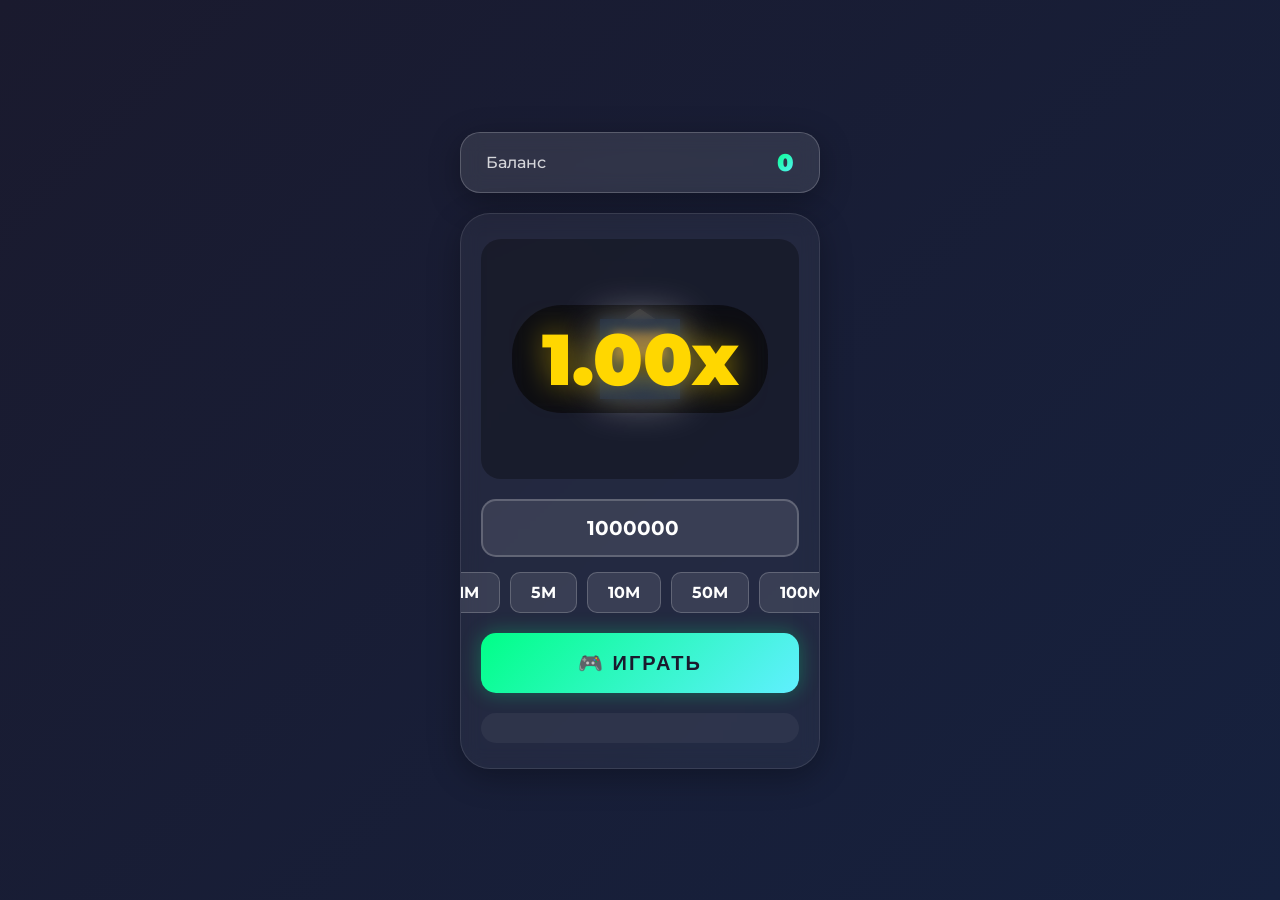
==== crash.html @ c5beb90a "Update crash.html" ====
<!DOCTYPE html>
<html>
<head>
    <title>Краш Белуги</title>
    <meta name="viewport" content="width=device-width, initial-scale=1.0">
    <script src="https://telegram.org/js/telegram-web-app.js"></script>
    <style>
        @import url('https://fonts.googleapis.com/css2?family=Montserrat:wght@400;700;900&display=swap');
        
        body {
            margin: 0;
            padding: 0;
            background: linear-gradient(135deg, #1a1a2e 0%, #16213e 100%);
            font-family: 'Montserrat', sans-serif;
            color: white;
            min-height: 100vh;
            display: flex;
            justify-content: center;
            align-items: center;
        }
        
        .game-container {
            width: 100%;
            max-width: 400px;
            padding: 20px;
            box-sizing: border-box;
        }
        
        .balance-box {
            background: rgba(255, 255, 255, 0.1);
            backdrop-filter: blur(10px);
            border-radius: 20px;
            padding: 15px 25px;
            margin-bottom: 20px;
            display: flex;
            justify-content: space-between;
            align-items: center;
            border: 1px solid rgba(255, 255, 255, 0.2);
            box-shadow: 0 8px 32px rgba(0, 0, 0, 0.3);
        }
        
        .balance-label {
            font-size: 16px;
            opacity: 0.8;
            font-weight: 500;
        }
        
        .balance-value {
            font-size: 24px;
            font-weight: 900;
            background: linear-gradient(135deg, #00ff87 0%, #60efff 100%);
            -webkit-background-clip: text;
            -webkit-text-fill-color: transparent;
            background-clip: text;
        }
        
        .game-area {
            background: rgba(255, 255, 255, 0.05);
            backdrop-filter: blur(10px);
            border-radius: 30px;
            padding: 25px 20px;
            border: 1px solid rgba(255, 255, 255, 0.1);
            box-shadow: 0 8px 32px rgba(0, 0, 0, 0.3);
            position: relative;
            overflow: hidden;
        }
        
        .multiplier-area {
            background: rgba(0, 0, 0, 0.3);
            border-radius: 20px;
            padding: 20px;
            margin-bottom: 20px;
            position: relative;
            min-height: 200px;
            display: flex;
            justify-content: center;
            align-items: center;
            overflow: hidden;
        }
        
        .steve {
            position: absolute;
            width: 80px;
            height: 80px;
            background: url('data:image/svg+xml;utf8,<svg xmlns="http://www.w3.org/2000/svg" viewBox="0 0 48 48"><rect width="48" height="48" fill="%233d5d9e"/><rect x="8" y="8" width="8" height="8" fill="%23f9c8a1"/><rect x="16" y="8" width="8" height="8" fill="%23f9c8a1"/><rect x="24" y="8" width="8" height="8" fill="%23f9c8a1"/><rect x="32" y="8" width="8" height="8" fill="%23f9c8a1"/><rect x="8" y="16" width="8" height="8" fill="%23f9c8a1"/><rect x="16" y="16" width="8" height="8" fill="%23f9c8a1"/><rect x="24" y="16" width="8" height="8" fill="%23f9c8a1"/><rect x="32" y="16" width="8" height="8" fill="%23f9c8a1"/><rect x="16" y="24" width="8" height="8" fill="%235a4a3a"/><rect x="24" y="24" width="8" height="8" fill="%235a4a3a"/><rect x="16" y="32" width="8" height="8" fill="%233d5d9e"/><rect x="24" y="32" width="8" height="8" fill="%233d5d9e"/><rect x="8" y="40" width="8" height="8" fill="%233d5d9e"/><rect x="16" y="40" width="8" height="8" fill="%233d5d9e"/><rect x="24" y="40" width="8" height="8" fill="%233d5d9e"/><rect x="32" y="40" width="8" height="8" fill="%233d5d9e"/></svg>') no-repeat center/contain;
            filter: drop-shadow(0 0 20px rgba(255, 255, 255, 0.5));
            animation: fly 3s linear infinite;
            z-index: 2;
        }
        
        .elytra {
            position: absolute;
            width: 120px;
            height: 120px;
            background: url('data:image/svg+xml;utf8,<svg xmlns="http://www.w3.org/2000/svg" viewBox="0 0 48 48"><path fill="%23a5a5a5" d="M12 12 L24 4 L36 12 L36 24 L24 36 L12 24 Z"/><path fill="%237d7d7d" d="M24 4 L36 12 L36 24 L24 36 L12 24 L12 12 Z"/><path fill="%23c5c5c5" d="M18 18 L30 18 L30 30 L18 30 Z"/></svg>') no-repeat center/contain;
            opacity: 0.8;
            animation: flyElytra 3s linear infinite;
            z-index: 1;
        }
        
        @keyframes fly {
            0% { transform: translateX(-100%) translateY(0) rotate(0deg); }
            25% { transform: translateX(-50%) translateY(-20px) rotate(5deg); }
            50% { transform: translateX(0) translateY(0) rotate(0deg); }
            75% { transform: translateX(50%) translateY(20px) rotate(-5deg); }
            100% { transform: translateX(100%) translateY(0) rotate(0deg); }
        }
        
        @keyframes flyElytra {
            0% { transform: translateX(-100%) translateY(10px) rotate(-10deg); }
            50% { transform: translateX(0) translateY(-10px) rotate(0deg); }
            100% { transform: translateX(100%) translateY(10px) rotate(10deg); }
        }
        
        .multiplier {
            font-size: 72px;
            font-weight: 900;
            color: #ffd700;
            text-shadow: 0 0 30px rgba(255, 215, 0, 0.5);
            z-index: 3;
            position: relative;
            background: rgba(0, 0, 0, 0.5);
            padding: 10px 30px;
            border-radius: 50px;
            backdrop-filter: blur(5px);
        }
        
        .crashed {
            font-size: 48px;
            font-weight: 900;
            color: #ff4444;
            text-shadow: 0 0 30px rgba(255, 68, 68, 0.5);
            display: none;
            z-index: 3;
            position: relative;
        }
        
        .bet-section {
            margin: 20px 0;
        }
        
        .bet-input {
            width: 100%;
            padding: 15px;
            font-size: 20px;
            border: none;
            border-radius: 15px;
            background: rgba(255, 255, 255, 0.1);
            color: white;
            font-family: 'Montserrat', sans-serif;
            font-weight: 700;
            text-align: center;
            box-sizing: border-box;
            border: 2px solid rgba(255, 255, 255, 0.2);
            margin-bottom: 15px;
        }
        
        .bet-input:focus {
            outline: none;
            border-color: #00ff87;
        }
        
        .quick-bets {
            display: flex;
            gap: 10px;
            justify-content: center;
            margin-bottom: 15px;
        }
        
        .quick-bet {
            background: rgba(255, 255, 255, 0.1);
            border: 1px solid rgba(255, 255, 255, 0.2);
            border-radius: 10px;
            padding: 10px 20px;
            color: white;
            font-size: 16px;
            font-weight: 700;
            cursor: pointer;
            transition: all 0.3s;
        }
        
        .quick-bet:hover {
            background: rgba(255, 255, 255, 0.2);
            transform: scale(1.05);
        }
        
        .buttons {
            display: flex;
            gap: 10px;
        }
        
        .play-btn, .cashout-btn {
            flex: 1;
            padding: 18px;
            font-size: 20px;
            font-weight: 900;
            border: none;
            border-radius: 15px;
            cursor: pointer;
            transition: all 0.3s;
            text-transform: uppercase;
            letter-spacing: 2px;
        }
        
        .play-btn {
            background: linear-gradient(135deg, #00ff87 0%, #60efff 100%);
            color: #1a1a2e;
            box-shadow: 0 0 20px rgba(0, 255, 135, 0.3);
        }
        
        .play-btn:disabled {
            opacity: 0.5;
            cursor: not-allowed;
        }
        
        .cashout-btn {
            background: linear-gradient(135deg, #ffd700 0%, #ffa500 100%);
            color: #1a1a2e;
            display: none;
            box-shadow: 0 0 20px rgba(255, 215, 0, 0.3);
        }
        
        .cashout-btn:hover {
            transform: scale(1.02);
            box-shadow: 0 0 30px rgba(255, 215, 0, 0.5);
        }
        
        .notification {
            position: fixed;
            top: 20px;
            left: 50%;
            transform: translateX(-50%) translateY(-100px);
            background: linear-gradient(135deg, #00ff87 0%, #60efff 100%);
            color: #1a1a2e;
            padding: 15px 30px;
            border-radius: 50px;
            font-size: 24px;
            font-weight: 900;
            box-shadow: 0 0 30px rgba(0, 255, 135, 0.5);
            z-index: 1000;
            transition: transform 0.3s ease;
            text-align: center;
            min-width: 200px;
        }
        
        .notification.error {
            background: linear-gradient(135deg, #ff4444 0%, #ff6b6b 100%);
        }
        
        .notification.show {
            transform: translateX(-50%) translateY(0);
        }
        
        .history {
            margin-top: 20px;
            padding: 15px;
            background: rgba(255, 255, 255, 0.05);
            border-radius: 15px;
            max-height: 100px;
            overflow-y: auto;
        }
        
        .history-item {
            padding: 5px 10px;
            margin: 2px 0;
            border-radius: 5px;
            font-size: 14px;
        }
        
        .history-win {
            background: rgba(0, 255, 135, 0.1);
            color: #00ff87;
        }
        
        .history-lose {
            background: rgba(255, 68, 68, 0.1);
            color: #ff4444;
        }
    </style>
</head>
<body>
    <div class="game-container">
        <div class="balance-box">
            <span class="balance-label">Баланс</span>
            <span class="balance-value" id="balance">0</span>
        </div>
        
        <div class="game-area">
            <div class="multiplier-area">
                <div class="steve"></div>
                <div class="elytra"></div>
                <div class="multiplier" id="multiplier">1.00x</div>
                <div class="crashed" id="crashed">💥 CRASHED!</div>
            </div>
            
            <div class="bet-section">
                <input type="number" id="bet" class="bet-input" placeholder="Ставка" min="1000000" max="100000000" value="1000000">
                
                <div class="quick-bets">
                    <div class="quick-bet" onclick="setBet(1000000)">1M</div>
                    <div class="quick-bet" onclick="setBet(5000000)">5M</div>
                    <div class="quick-bet" onclick="setBet(10000000)">10M</div>
                    <div class="quick-bet" onclick="setBet(50000000)">50M</div>
                    <div class="quick-bet" onclick="setBet(100000000)">100M</div>
                </div>
            </div>
            
            <div class="buttons">
                <button class="play-btn" id="playBtn" onclick="startGame()">🎮 ИГРАТЬ</button>
                <button class="cashout-btn" id="cashoutBtn" onclick="cashout()">💰 ЗАБРАТЬ</button>
            </div>
            
            <div class="history" id="history"></div>
        </div>
    </div>
    
    <div class="notification" id="notification"></div>

    <script>
        let tg = window.Telegram.WebApp;
        tg.expand();
        tg.enableClosingConfirmation();
        
        let balance = 0;
        let gameActive = false;
        let currentMultiplier = 1.00;
        let gameInterval;
        let crashPoint;
        let currentBet = 0;
        let winChance = 1.0;
        
        // Инициализация
        tg.ready();
        requestBalance();
        
        // Функция запроса баланса
        function requestBalance() {
            tg.sendData(JSON.stringify({
                action: 'get_balance'
            }));
        }
        
        // Обновление баланса
        function updateBalance(newBalance) {
            balance = newBalance;
            document.getElementById('balance').innerText = newBalance.toLocaleString() + '₽';
        }
        
        // Получение данных от бота
        window.addEventListener('message', function(event) {
            let data = event.data;
            if (data.type === 'balance') {
                updateBalance(data.balance);
            }
        });
        
        // Установка быстрой ставки
        function setBet(amount) {
            document.getElementById('bet').value = amount;
        }
        
        // Расчет шанса выигрыша на основе ставки
        function calculateWinChance(bet) {
            const baseCrashChance = 0.0575; // 5.75%
            let betMultiplier = Math.min(bet / 10000000, 5);
            let adjustedCrashChance = Math.min(baseCrashChance * (1 + betMultiplier * 0.5), 0.3);
            winChance = 1 - adjustedCrashChance;
            return adjustedCrashChance;
        }
        
        // Показать уведомление
        function showNotification(message, duration, isError = false) {
            let notification = document.getElementById('notification');
            notification.innerText = message;
            notification.classList.remove('error');
            if (isError) {
                notification.classList.add('error');
            }
            notification.classList.add('show');
            
            setTimeout(function() {
                notification.classList.remove('show');
            }, duration * 1000);
        }
        
        // Начать игру
        function startGame() {
            let bet = parseInt(document.getElementById('bet').value);
            
            if (bet < 1000000) {
                showNotification('❌ Минимальная ставка 1,000,000₽', 2.5, true);
                return;
            }
            
            if (bet > 100000000) {
                showNotification('❌ Максимальная ставка 100,000,000₽', 2.5, true);
                return;
            }
            
            if (bet > balance) {
                showNotification('❌ Недостаточно средств!', 2.5, true);
                return;
            }
            
            currentBet = bet;
            
            // Отправляем ставку в бот
            tg.sendData(JSON.stringify({
                action: 'start_crash',
                bet: bet
            }));
            
            // Рассчитываем шанс краша на 1.01x
            let crashChance = calculateWinChance(bet);
            
            // Генерируем точку краша
            if (Math.random() < crashChance) {
                crashPoint = 1.01;
            } else {
                crashPoint = generateCrashPoint();
            }
            
            startGameAnimation();
        }
        
        function generateCrashPoint() {
            let r = Math.random();
            if (r < 0.3) return 1.02 + Math.random() * 0.5;
            if (r < 0.6) return 1.52 + Math.random() * 1.0;
            if (r < 0.8) return 2.52 + Math.random() * 2.0;
            if (r < 0.95) return 4.52 + Math.random() * 3.0;
            return 7.52 + Math.random() * 2.48;
        }
        
        function startGameAnimation() {
            gameActive = true;
            currentMultiplier = 1.00;
            
            document.getElementById('playBtn').style.display = 'none';
            document.getElementById('cashoutBtn').style.display = 'block';
            document.getElementById('crashed').style.display = 'none';
            document.getElementById('multiplier').style.display = 'block';
            
            gameInterval = setInterval(function() {
                if (!gameActive) return;
                
                currentMultiplier += 0.01;
                document.getElementById('multiplier').innerText = currentMultiplier.toFixed(2) + 'x';
                
                if (currentMultiplier >= crashPoint) {
                    crash();
                }
            }, 100);
        }
        
        function crash() {
            gameActive = false;
            clearInterval(gameInterval);
            
            document.getElementById('multiplier').style.display = 'none';
            document.getElementById('crashed').style.display = 'block';
            document.getElementById('playBtn').style.display = 'block';
            document.getElementById('cashoutBtn').style.display = 'none';
            
            showNotification(`💥 КРАШ на ${crashPoint.toFixed(2)}x! Проигрыш: ${currentBet.toLocaleString()}₽`, 2.5, true);
            
            addToHistory('lose', currentBet, 0);
            
            setTimeout(requestBalance, 500);
        }
        
        function cashout() {
            if (!gameActive) return;
            
            gameActive = false;
            clearInterval(gameInterval);
            
            let win = Math.floor(currentBet * currentMultiplier);
            
            tg.sendData(JSON.stringify({
                action: 'cashout_crash',
                win: win
            }));
            
            document.getElementById('playBtn').style.display = 'block';
            document.getElementById('cashoutBtn').style.display = 'none';
            document.getElementById('multiplier').style.display = 'block';
            
            showNotification(`🎉 ВЫИГРЫШ! +${win.toLocaleString()}₽ (${currentMultiplier.toFixed(2)}x)`, 2.5);
            
            addToHistory('win', currentBet, win);
            
            setTimeout(requestBalance, 500);
        }
        
        function addToHistory(result, bet, win) {
            let historyDiv = document.getElementById('history');
            let historyItem = document.createElement('div');
            historyItem.className = `history-item history-${result}`;
            
            if (result === 'win') {
                historyItem.innerText = `✅ ${bet.toLocaleString()}₽ → +${win.toLocaleString()}₽`;
            } else {
                historyItem.innerText = `❌ ${bet.toLocaleString()}₽ → 0₽`;
            }
            
            historyDiv.prepend(historyItem);
            
            if (historyDiv.children.length > 5) {
                historyDiv.removeChild(historyDiv.lastChild);
            }
        }
    </script>
</body>
</html>
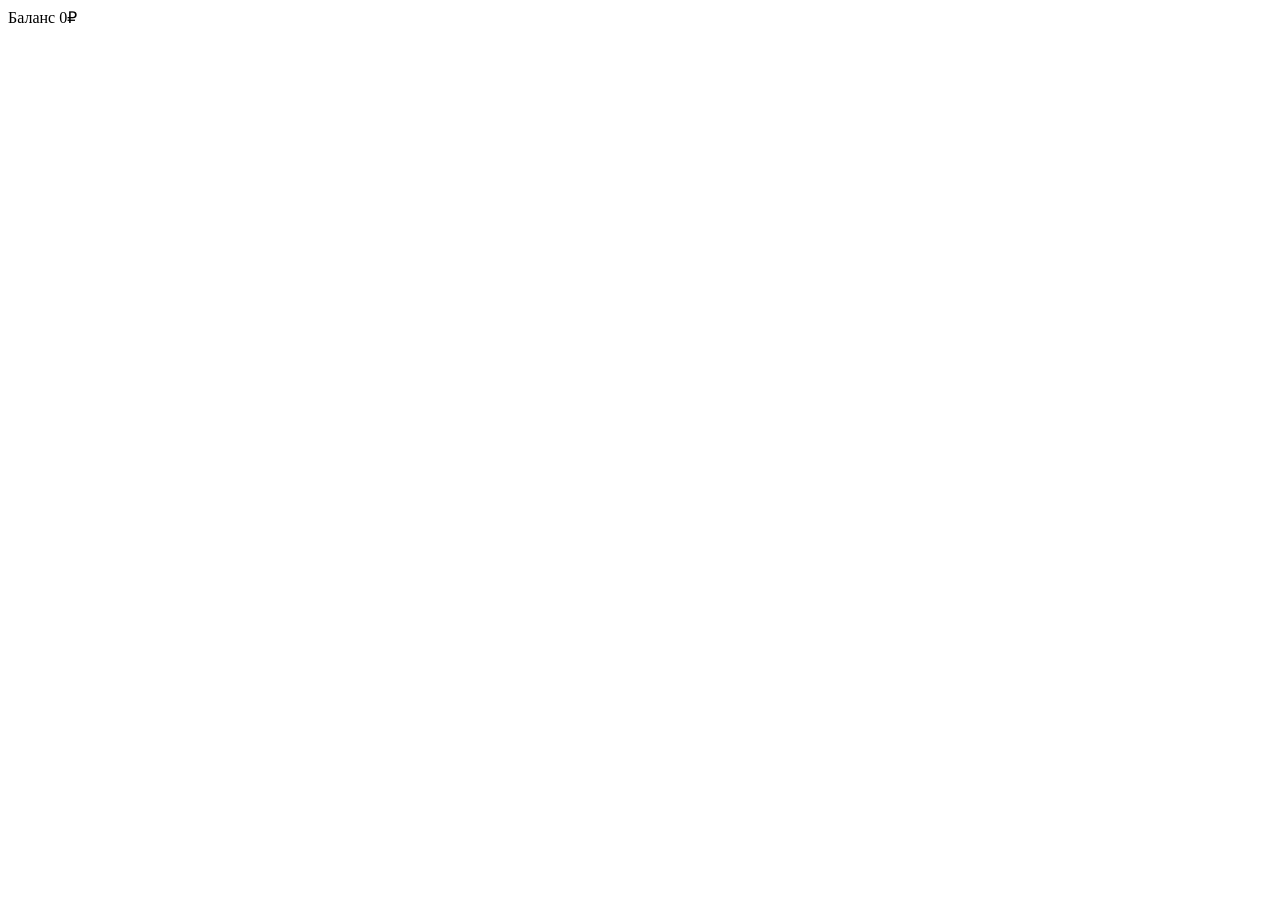
==== commit 282c4207: "Update crash.html" ====
--- a/crash.html
+++ b/crash.html
@@ -5,313 +5,17 @@
     <meta name="viewport" content="width=device-width, initial-scale=1.0">
     <script src="https://telegram.org/js/telegram-web-app.js"></script>
     <style>
-        @import url('https://fonts.googleapis.com/css2?family=Montserrat:wght@400;700;900&display=swap');
-        
-        body {
-            margin: 0;
-            padding: 0;
-            background: linear-gradient(135deg, #1a1a2e 0%, #16213e 100%);
-            font-family: 'Montserrat', sans-serif;
-            color: white;
-            min-height: 100vh;
-            display: flex;
-            justify-content: center;
-            align-items: center;
-        }
-        
-        .game-container {
-            width: 100%;
-            max-width: 400px;
-            padding: 20px;
-            box-sizing: border-box;
-        }
-        
-        .balance-box {
-            background: rgba(255, 255, 255, 0.1);
-            backdrop-filter: blur(10px);
-            border-radius: 20px;
-            padding: 15px 25px;
-            margin-bottom: 20px;
-            display: flex;
-            justify-content: space-between;
-            align-items: center;
-            border: 1px solid rgba(255, 255, 255, 0.2);
-            box-shadow: 0 8px 32px rgba(0, 0, 0, 0.3);
-        }
-        
-        .balance-label {
-            font-size: 16px;
-            opacity: 0.8;
-            font-weight: 500;
-        }
-        
-        .balance-value {
-            font-size: 24px;
-            font-weight: 900;
-            background: linear-gradient(135deg, #00ff87 0%, #60efff 100%);
-            -webkit-background-clip: text;
-            -webkit-text-fill-color: transparent;
-            background-clip: text;
-        }
-        
-        .game-area {
-            background: rgba(255, 255, 255, 0.05);
-            backdrop-filter: blur(10px);
-            border-radius: 30px;
-            padding: 25px 20px;
-            border: 1px solid rgba(255, 255, 255, 0.1);
-            box-shadow: 0 8px 32px rgba(0, 0, 0, 0.3);
-            position: relative;
-            overflow: hidden;
-        }
-        
-        .multiplier-area {
-            background: rgba(0, 0, 0, 0.3);
-            border-radius: 20px;
-            padding: 20px;
-            margin-bottom: 20px;
-            position: relative;
-            min-height: 200px;
-            display: flex;
-            justify-content: center;
-            align-items: center;
-            overflow: hidden;
-        }
-        
-        .steve {
-            position: absolute;
-            width: 80px;
-            height: 80px;
-            background: url('data:image/svg+xml;utf8,<svg xmlns="http://www.w3.org/2000/svg" viewBox="0 0 48 48"><rect width="48" height="48" fill="%233d5d9e"/><rect x="8" y="8" width="8" height="8" fill="%23f9c8a1"/><rect x="16" y="8" width="8" height="8" fill="%23f9c8a1"/><rect x="24" y="8" width="8" height="8" fill="%23f9c8a1"/><rect x="32" y="8" width="8" height="8" fill="%23f9c8a1"/><rect x="8" y="16" width="8" height="8" fill="%23f9c8a1"/><rect x="16" y="16" width="8" height="8" fill="%23f9c8a1"/><rect x="24" y="16" width="8" height="8" fill="%23f9c8a1"/><rect x="32" y="16" width="8" height="8" fill="%23f9c8a1"/><rect x="16" y="24" width="8" height="8" fill="%235a4a3a"/><rect x="24" y="24" width="8" height="8" fill="%235a4a3a"/><rect x="16" y="32" width="8" height="8" fill="%233d5d9e"/><rect x="24" y="32" width="8" height="8" fill="%233d5d9e"/><rect x="8" y="40" width="8" height="8" fill="%233d5d9e"/><rect x="16" y="40" width="8" height="8" fill="%233d5d9e"/><rect x="24" y="40" width="8" height="8" fill="%233d5d9e"/><rect x="32" y="40" width="8" height="8" fill="%233d5d9e"/></svg>') no-repeat center/contain;
-            filter: drop-shadow(0 0 20px rgba(255, 255, 255, 0.5));
-            animation: fly 3s linear infinite;
-            z-index: 2;
-        }
-        
-        .elytra {
-            position: absolute;
-            width: 120px;
-            height: 120px;
-            background: url('data:image/svg+xml;utf8,<svg xmlns="http://www.w3.org/2000/svg" viewBox="0 0 48 48"><path fill="%23a5a5a5" d="M12 12 L24 4 L36 12 L36 24 L24 36 L12 24 Z"/><path fill="%237d7d7d" d="M24 4 L36 12 L36 24 L24 36 L12 24 L12 12 Z"/><path fill="%23c5c5c5" d="M18 18 L30 18 L30 30 L18 30 Z"/></svg>') no-repeat center/contain;
-            opacity: 0.8;
-            animation: flyElytra 3s linear infinite;
-            z-index: 1;
-        }
-        
-        @keyframes fly {
-            0% { transform: translateX(-100%) translateY(0) rotate(0deg); }
-            25% { transform: translateX(-50%) translateY(-20px) rotate(5deg); }
-            50% { transform: translateX(0) translateY(0) rotate(0deg); }
-            75% { transform: translateX(50%) translateY(20px) rotate(-5deg); }
-            100% { transform: translateX(100%) translateY(0) rotate(0deg); }
-        }
-        
-        @keyframes flyElytra {
-            0% { transform: translateX(-100%) translateY(10px) rotate(-10deg); }
-            50% { transform: translateX(0) translateY(-10px) rotate(0deg); }
-            100% { transform: translateX(100%) translateY(10px) rotate(10deg); }
-        }
-        
-        .multiplier {
-            font-size: 72px;
-            font-weight: 900;
-            color: #ffd700;
-            text-shadow: 0 0 30px rgba(255, 215, 0, 0.5);
-            z-index: 3;
-            position: relative;
-            background: rgba(0, 0, 0, 0.5);
-            padding: 10px 30px;
-            border-radius: 50px;
-            backdrop-filter: blur(5px);
-        }
-        
-        .crashed {
-            font-size: 48px;
-            font-weight: 900;
-            color: #ff4444;
-            text-shadow: 0 0 30px rgba(255, 68, 68, 0.5);
-            display: none;
-            z-index: 3;
-            position: relative;
-        }
-        
-        .bet-section {
-            margin: 20px 0;
-        }
-        
-        .bet-input {
-            width: 100%;
-            padding: 15px;
-            font-size: 20px;
-            border: none;
-            border-radius: 15px;
-            background: rgba(255, 255, 255, 0.1);
-            color: white;
-            font-family: 'Montserrat', sans-serif;
-            font-weight: 700;
-            text-align: center;
-            box-sizing: border-box;
-            border: 2px solid rgba(255, 255, 255, 0.2);
-            margin-bottom: 15px;
-        }
-        
-        .bet-input:focus {
-            outline: none;
-            border-color: #00ff87;
-        }
-        
-        .quick-bets {
-            display: flex;
-            gap: 10px;
-            justify-content: center;
-            margin-bottom: 15px;
-        }
-        
-        .quick-bet {
-            background: rgba(255, 255, 255, 0.1);
-            border: 1px solid rgba(255, 255, 255, 0.2);
-            border-radius: 10px;
-            padding: 10px 20px;
-            color: white;
-            font-size: 16px;
-            font-weight: 700;
-            cursor: pointer;
-            transition: all 0.3s;
-        }
-        
-        .quick-bet:hover {
-            background: rgba(255, 255, 255, 0.2);
-            transform: scale(1.05);
-        }
-        
-        .buttons {
-            display: flex;
-            gap: 10px;
-        }
-        
-        .play-btn, .cashout-btn {
-            flex: 1;
-            padding: 18px;
-            font-size: 20px;
-            font-weight: 900;
-            border: none;
-            border-radius: 15px;
-            cursor: pointer;
-            transition: all 0.3s;
-            text-transform: uppercase;
-            letter-spacing: 2px;
-        }
-        
-        .play-btn {
-            background: linear-gradient(135deg, #00ff87 0%, #60efff 100%);
-            color: #1a1a2e;
-            box-shadow: 0 0 20px rgba(0, 255, 135, 0.3);
-        }
-        
-        .play-btn:disabled {
-            opacity: 0.5;
-            cursor: not-allowed;
-        }
-        
-        .cashout-btn {
-            background: linear-gradient(135deg, #ffd700 0%, #ffa500 100%);
-            color: #1a1a2e;
-            display: none;
-            box-shadow: 0 0 20px rgba(255, 215, 0, 0.3);
-        }
-        
-        .cashout-btn:hover {
-            transform: scale(1.02);
-            box-shadow: 0 0 30px rgba(255, 215, 0, 0.5);
-        }
-        
-        .notification {
-            position: fixed;
-            top: 20px;
-            left: 50%;
-            transform: translateX(-50%) translateY(-100px);
-            background: linear-gradient(135deg, #00ff87 0%, #60efff 100%);
-            color: #1a1a2e;
-            padding: 15px 30px;
-            border-radius: 50px;
-            font-size: 24px;
-            font-weight: 900;
-            box-shadow: 0 0 30px rgba(0, 255, 135, 0.5);
-            z-index: 1000;
-            transition: transform 0.3s ease;
-            text-align: center;
-            min-width: 200px;
-        }
-        
-        .notification.error {
-            background: linear-gradient(135deg, #ff4444 0%, #ff6b6b 100%);
-        }
-        
-        .notification.show {
-            transform: translateX(-50%) translateY(0);
-        }
-        
-        .history {
-            margin-top: 20px;
-            padding: 15px;
-            background: rgba(255, 255, 255, 0.05);
-            border-radius: 15px;
-            max-height: 100px;
-            overflow-y: auto;
-        }
-        
-        .history-item {
-            padding: 5px 10px;
-            margin: 2px 0;
-            border-radius: 5px;
-            font-size: 14px;
-        }
-        
-        .history-win {
-            background: rgba(0, 255, 135, 0.1);
-            color: #00ff87;
-        }
-        
-        .history-lose {
-            background: rgba(255, 68, 68, 0.1);
-            color: #ff4444;
-        }
+        /* ... весь твой CSS ... */
     </style>
 </head>
 <body>
     <div class="game-container">
         <div class="balance-box">
             <span class="balance-label">Баланс</span>
-            <span class="balance-value" id="balance">0</span>
+            <span class="balance-value" id="balance">0₽</span>
         </div>
         
-        <div class="game-area">
-            <div class="multiplier-area">
-                <div class="steve"></div>
-                <div class="elytra"></div>
-                <div class="multiplier" id="multiplier">1.00x</div>
-                <div class="crashed" id="crashed">💥 CRASHED!</div>
-            </div>
-            
-            <div class="bet-section">
-                <input type="number" id="bet" class="bet-input" placeholder="Ставка" min="1000000" max="100000000" value="1000000">
-                
-                <div class="quick-bets">
-                    <div class="quick-bet" onclick="setBet(1000000)">1M</div>
-                    <div class="quick-bet" onclick="setBet(5000000)">5M</div>
-                    <div class="quick-bet" onclick="setBet(10000000)">10M</div>
-                    <div class="quick-bet" onclick="setBet(50000000)">50M</div>
-                    <div class="quick-bet" onclick="setBet(100000000)">100M</div>
-                </div>
-            </div>
-            
-            <div class="buttons">
-                <button class="play-btn" id="playBtn" onclick="startGame()">🎮 ИГРАТЬ</button>
-                <button class="cashout-btn" id="cashoutBtn" onclick="cashout()">💰 ЗАБРАТЬ</button>
-            </div>
-            
-            <div class="history" id="history"></div>
-        </div>
+        <!-- ... весь остальной HTML ... -->
     </div>
     
     <div class="notification" id="notification"></div>
@@ -329,28 +33,33 @@
         let currentBet = 0;
         let winChance = 1.0;
         
-        // Инициализация
+        // Инициализация - ЗАПРАШИВАЕМ БАЛАНС
         tg.ready();
-        requestBalance();
         
         // Функция запроса баланса
         function requestBalance() {
+            console.log("📱 Запрос баланса...");
             tg.sendData(JSON.stringify({
                 action: 'get_balance'
             }));
         }
         
-        // Обновление баланса
-        function updateBalance(newBalance) {
-            balance = newBalance;
-            document.getElementById('balance').innerText = newBalance.toLocaleString() + '₽';
-        }
-        
-        // Получение данных от бота
-        window.addEventListener('message', function(event) {
-            let data = event.data;
-            if (data.type === 'balance') {
-                updateBalance(data.balance);
+        // Ждем загрузку и запрашиваем баланс
+        setTimeout(requestBalance, 500);
+        
+        // Слушаем ответы от бота
+        tg.onEvent('message', function(event) {
+            console.log("📩 Получено сообщение:", event);
+            try {
+                let data = JSON.parse(event);
+                
+                if (data.type === 'balance') {
+                    balance = data.balance;
+                    document.getElementById('balance').innerText = balance.toLocaleString() + '₽';
+                    console.log("💰 Баланс обновлен:", balance);
+                }
+            } catch (e) {
+                console.log("❌ Ошибка парсинга:", e);
             }
         });
         
@@ -359,9 +68,9 @@
             document.getElementById('bet').value = amount;
         }
         
-        // Расчет шанса выигрыша на основе ставки
+        // Расчет шанса выигрыша
         function calculateWinChance(bet) {
-            const baseCrashChance = 0.0575; // 5.75%
+            const baseCrashChance = 0.0575;
             let betMultiplier = Math.min(bet / 10000000, 5);
             let adjustedCrashChance = Math.min(baseCrashChance * (1 + betMultiplier * 0.5), 0.3);
             winChance = 1 - adjustedCrashChance;
@@ -404,16 +113,14 @@
             
             currentBet = bet;
             
-            // Отправляем ставку в бот
+            console.log("🎮 Отправка ставки:", bet);
             tg.sendData(JSON.stringify({
                 action: 'start_crash',
                 bet: bet
             }));
             
-            // Рассчитываем шанс краша на 1.01x
             let crashChance = calculateWinChance(bet);
             
-            // Генерируем точку краша
             if (Math.random() < crashChance) {
                 crashPoint = 1.01;
             } else {
@@ -466,7 +173,7 @@
             
             addToHistory('lose', currentBet, 0);
             
-            setTimeout(requestBalance, 500);
+            setTimeout(requestBalance, 1000);
         }
         
         function cashout() {
@@ -477,6 +184,7 @@
             
             let win = Math.floor(currentBet * currentMultiplier);
             
+            console.log("💰 Отправка выигрыша:", win);
             tg.sendData(JSON.stringify({
                 action: 'cashout_crash',
                 win: win
@@ -490,7 +198,7 @@
             
             addToHistory('win', currentBet, win);
             
-            setTimeout(requestBalance, 500);
+            setTimeout(requestBalance, 1000);
         }
         
         function addToHistory(result, bet, win) {
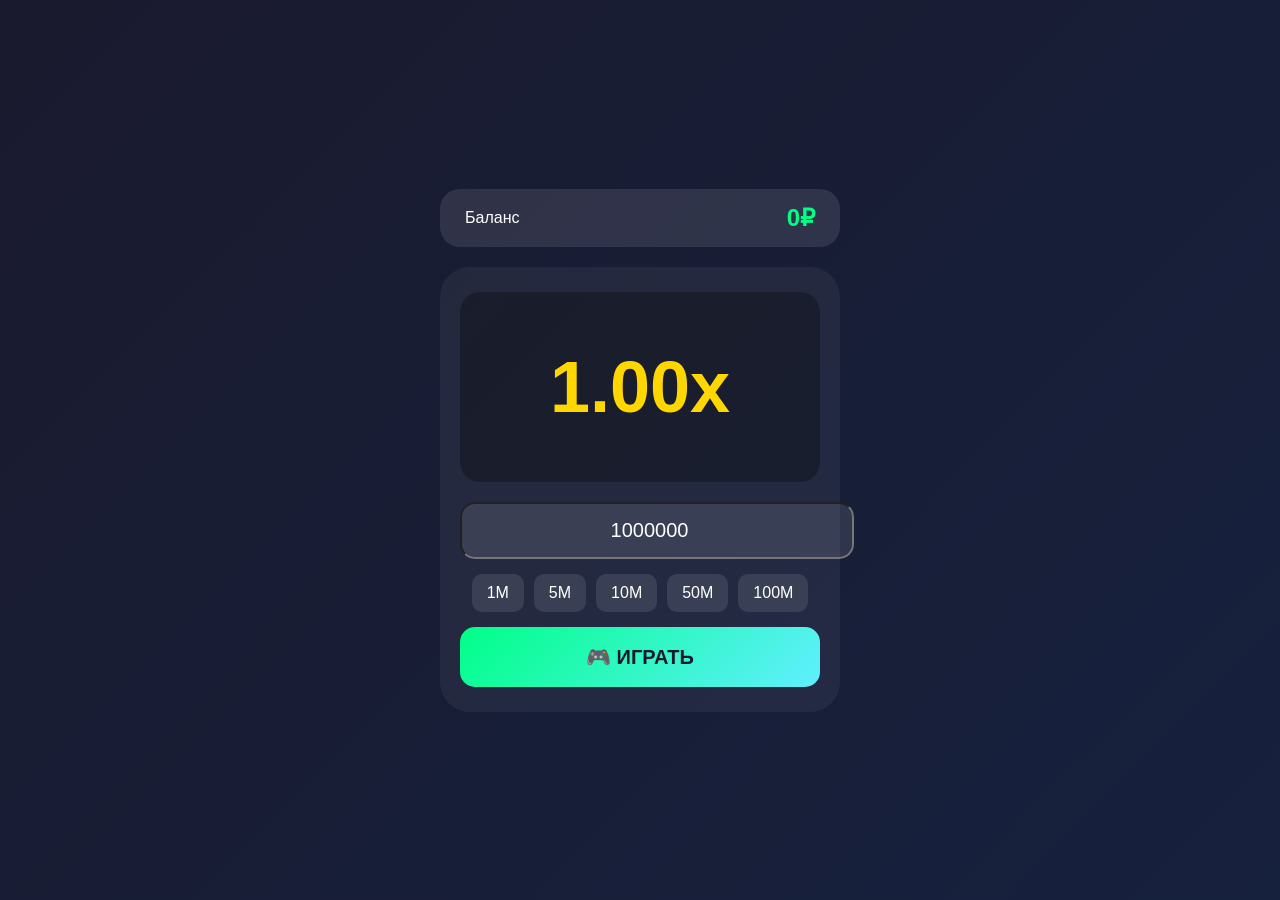
==== commit 8e324a86: "Update crash.html" ====
--- a/crash.html
+++ b/crash.html
@@ -5,17 +5,155 @@
     <meta name="viewport" content="width=device-width, initial-scale=1.0">
     <script src="https://telegram.org/js/telegram-web-app.js"></script>
     <style>
-        /* ... весь твой CSS ... */
+        body {
+            margin: 0;
+            padding: 0;
+            background: linear-gradient(135deg, #1a1a2e 0%, #16213e 100%);
+            font-family: Arial, sans-serif;
+            color: white;
+            min-height: 100vh;
+            display: flex;
+            justify-content: center;
+            align-items: center;
+        }
+        .game-container {
+            width: 100%;
+            max-width: 400px;
+            padding: 20px;
+        }
+        .balance-box {
+            background: rgba(255,255,255,0.1);
+            border-radius: 20px;
+            padding: 15px 25px;
+            margin-bottom: 20px;
+            display: flex;
+            justify-content: space-between;
+            align-items: center;
+        }
+        .balance-value {
+            font-size: 24px;
+            font-weight: bold;
+            color: #00ff87;
+        }
+        .game-area {
+            background: rgba(255,255,255,0.05);
+            border-radius: 30px;
+            padding: 25px 20px;
+        }
+        .multiplier-area {
+            background: rgba(0,0,0,0.3);
+            border-radius: 20px;
+            padding: 20px;
+            margin-bottom: 20px;
+            min-height: 150px;
+            display: flex;
+            justify-content: center;
+            align-items: center;
+        }
+        .multiplier {
+            font-size: 72px;
+            font-weight: bold;
+            color: #ffd700;
+        }
+        .crashed {
+            font-size: 48px;
+            font-weight: bold;
+            color: #ff4444;
+            display: none;
+        }
+        .bet-input {
+            width: 100%;
+            padding: 15px;
+            font-size: 20px;
+            border-radius: 15px;
+            background: rgba(255,255,255,0.1);
+            color: white;
+            text-align: center;
+            margin-bottom: 15px;
+        }
+        .quick-bets {
+            display: flex;
+            gap: 10px;
+            justify-content: center;
+            margin-bottom: 15px;
+        }
+        .quick-bet {
+            background: rgba(255,255,255,0.1);
+            border-radius: 10px;
+            padding: 10px 15px;
+            cursor: pointer;
+        }
+        .buttons {
+            display: flex;
+            gap: 10px;
+        }
+        .play-btn, .cashout-btn {
+            flex: 1;
+            padding: 18px;
+            font-size: 20px;
+            font-weight: bold;
+            border: none;
+            border-radius: 15px;
+            cursor: pointer;
+        }
+        .play-btn {
+            background: linear-gradient(135deg, #00ff87 0%, #60efff 100%);
+            color: #1a1a2e;
+        }
+        .cashout-btn {
+            background: linear-gradient(135deg, #ffd700 0%, #ffa500 100%);
+            color: #1a1a2e;
+            display: none;
+        }
+        .notification {
+            position: fixed;
+            top: 20px;
+            left: 50%;
+            transform: translateX(-50%) translateY(-100px);
+            background: linear-gradient(135deg, #00ff87 0%, #60efff 100%);
+            color: #1a1a2e;
+            padding: 15px 30px;
+            border-radius: 50px;
+            font-size: 18px;
+            transition: transform 0.3s;
+            z-index: 1000;
+        }
+        .notification.error {
+            background: linear-gradient(135deg, #ff4444 0%, #ff6b6b 100%);
+        }
+        .notification.show {
+            transform: translateX(-50%) translateY(0);
+        }
     </style>
 </head>
 <body>
     <div class="game-container">
         <div class="balance-box">
-            <span class="balance-label">Баланс</span>
+            <span>Баланс</span>
             <span class="balance-value" id="balance">0₽</span>
         </div>
         
-        <!-- ... весь остальной HTML ... -->
+        <div class="game-area">
+            <div class="multiplier-area">
+                <div class="multiplier" id="multiplier">1.00x</div>
+                <div class="crashed" id="crashed">💥 CRASHED!</div>
+            </div>
+            
+            <input type="number" id="bet" class="bet-input" min="1000000" max="100000000" value="1000000">
+            
+            <div class="quick-bets">
+                <div class="quick-bet" onclick="setBet(1000000)">1M</div>
+                <div class="quick-bet" onclick="setBet(5000000)">5M</div>
+                <div class="quick-bet" onclick="setBet(10000000)">10M</div>
+                <div class="quick-bet" onclick="setBet(50000000)">50M</div>
+                <div class="quick-bet" onclick="setBet(100000000)">100M</div>
+            </div>
+            
+            <div class="buttons">
+                <button class="play-btn" onclick="startGame()">🎮 ИГРАТЬ</button>
+                <button class="cashout-btn" onclick="cashout()">💰 ЗАБРАТЬ</button>
+            </div>
+        </div>
     </div>
     
     <div class="notification" id="notification"></div>
@@ -23,7 +161,6 @@
     <script>
         let tg = window.Telegram.WebApp;
         tg.expand();
-        tg.enableClosingConfirmation();
         
         let balance = 0;
         let gameActive = false;
@@ -31,132 +168,80 @@
         let gameInterval;
         let crashPoint;
         let currentBet = 0;
-        let winChance = 1.0;
-        
-        // Инициализация - ЗАПРАШИВАЕМ БАЛАНС
+        
         tg.ready();
         
-        // Функция запроса баланса
         function requestBalance() {
             console.log("📱 Запрос баланса...");
-            tg.sendData(JSON.stringify({
-                action: 'get_balance'
-            }));
-        }
-        
-        // Ждем загрузку и запрашиваем баланс
-        setTimeout(requestBalance, 500);
-        
-        // Слушаем ответы от бота
+            tg.sendData(JSON.stringify({action: 'get_balance'}));
+        }
+        
         tg.onEvent('message', function(event) {
-            console.log("📩 Получено сообщение:", event);
             try {
                 let data = JSON.parse(event);
+                console.log("📩 Получено:", data);
                 
                 if (data.type === 'balance') {
                     balance = data.balance;
                     document.getElementById('balance').innerText = balance.toLocaleString() + '₽';
-                    console.log("💰 Баланс обновлен:", balance);
+                    console.log("💰 Баланс:", balance);
+                } else if (data.type === 'error') {
+                    showNotification(data.message, 2, true);
                 }
-            } catch (e) {
-                console.log("❌ Ошибка парсинга:", e);
-            }
+            } catch(e) {}
         });
         
-        // Установка быстрой ставки
+        setTimeout(requestBalance, 500);
+        
         function setBet(amount) {
             document.getElementById('bet').value = amount;
         }
         
-        // Расчет шанса выигрыша
-        function calculateWinChance(bet) {
-            const baseCrashChance = 0.0575;
-            let betMultiplier = Math.min(bet / 10000000, 5);
-            let adjustedCrashChance = Math.min(baseCrashChance * (1 + betMultiplier * 0.5), 0.3);
-            winChance = 1 - adjustedCrashChance;
-            return adjustedCrashChance;
-        }
-        
-        // Показать уведомление
-        function showNotification(message, duration, isError = false) {
+        function showNotification(text, duration, isError = false) {
             let notification = document.getElementById('notification');
-            notification.innerText = message;
-            notification.classList.remove('error');
-            if (isError) {
-                notification.classList.add('error');
-            }
+            notification.innerText = text;
+            notification.className = 'notification' + (isError ? ' error' : '');
             notification.classList.add('show');
-            
-            setTimeout(function() {
-                notification.classList.remove('show');
-            }, duration * 1000);
-        }
-        
-        // Начать игру
+            setTimeout(() => notification.classList.remove('show'), duration * 1000);
+        }
+        
         function startGame() {
             let bet = parseInt(document.getElementById('bet').value);
             
             if (bet < 1000000) {
-                showNotification('❌ Минимальная ставка 1,000,000₽', 2.5, true);
+                showNotification('❌ Минимум 1,000,000₽', 2, true);
                 return;
             }
-            
             if (bet > 100000000) {
-                showNotification('❌ Максимальная ставка 100,000,000₽', 2.5, true);
+                showNotification('❌ Максимум 100,000,000₽', 2, true);
                 return;
             }
-            
             if (bet > balance) {
-                showNotification('❌ Недостаточно средств!', 2.5, true);
+                showNotification('❌ Недостаточно средств!', 2, true);
                 return;
             }
             
             currentBet = bet;
-            
-            console.log("🎮 Отправка ставки:", bet);
-            tg.sendData(JSON.stringify({
-                action: 'start_crash',
-                bet: bet
-            }));
-            
-            let crashChance = calculateWinChance(bet);
-            
-            if (Math.random() < crashChance) {
-                crashPoint = 1.01;
-            } else {
-                crashPoint = generateCrashPoint();
-            }
-            
-            startGameAnimation();
-        }
-        
-        function generateCrashPoint() {
-            let r = Math.random();
-            if (r < 0.3) return 1.02 + Math.random() * 0.5;
-            if (r < 0.6) return 1.52 + Math.random() * 1.0;
-            if (r < 0.8) return 2.52 + Math.random() * 2.0;
-            if (r < 0.95) return 4.52 + Math.random() * 3.0;
-            return 7.52 + Math.random() * 2.48;
-        }
-        
-        function startGameAnimation() {
+            tg.sendData(JSON.stringify({action: 'start_crash', bet: bet}));
+            
+            crashPoint = Math.random() < 0.1 ? 1.01 : 1.5 + Math.random() * 5;
+            startAnimation();
+        }
+        
+        function startAnimation() {
             gameActive = true;
             currentMultiplier = 1.00;
             
-            document.getElementById('playBtn').style.display = 'none';
-            document.getElementById('cashoutBtn').style.display = 'block';
+            document.querySelector('.play-btn').style.display = 'none';
+            document.querySelector('.cashout-btn').style.display = 'block';
             document.getElementById('crashed').style.display = 'none';
             document.getElementById('multiplier').style.display = 'block';
             
-            gameInterval = setInterval(function() {
+            gameInterval = setInterval(() => {
                 if (!gameActive) return;
-                
                 currentMultiplier += 0.01;
                 document.getElementById('multiplier').innerText = currentMultiplier.toFixed(2) + 'x';
-                
-                if (currentMultiplier >= crashPoint) {
-                    crash();
-                }
+                if (currentMultiplier >= crashPoint) crash();
             }, 100);
         }
         
@@ -166,57 +251,26 @@
             
             document.getElementById('multiplier').style.display = 'none';
             document.getElementById('crashed').style.display = 'block';
-            document.getElementById('playBtn').style.display = 'block';
-            document.getElementById('cashoutBtn').style.display = 'none';
-            
-            showNotification(`💥 КРАШ на ${crashPoint.toFixed(2)}x! Проигрыш: ${currentBet.toLocaleString()}₽`, 2.5, true);
-            
-            addToHistory('lose', currentBet, 0);
-            
+            document.querySelector('.play-btn').style.display = 'block';
+            document.querySelector('.cashout-btn').style.display = 'none';
+            
+            showNotification(`💥 Проигрыш: ${currentBet.toLocaleString()}₽`, 2, true);
             setTimeout(requestBalance, 1000);
         }
         
         function cashout() {
             if (!gameActive) return;
-            
             gameActive = false;
             clearInterval(gameInterval);
             
             let win = Math.floor(currentBet * currentMultiplier);
-            
-            console.log("💰 Отправка выигрыша:", win);
-            tg.sendData(JSON.stringify({
-                action: 'cashout_crash',
-                win: win
-            }));
-            
-            document.getElementById('playBtn').style.display = 'block';
-            document.getElementById('cashoutBtn').style.display = 'none';
-            document.getElementById('multiplier').style.display = 'block';
-            
-            showNotification(`🎉 ВЫИГРЫШ! +${win.toLocaleString()}₽ (${currentMultiplier.toFixed(2)}x)`, 2.5);
-            
-            addToHistory('win', currentBet, win);
-            
+            tg.sendData(JSON.stringify({action: 'cashout_crash', win: win}));
+            
+            document.querySelector('.play-btn').style.display = 'block';
+            document.querySelector('.cashout-btn').style.display = 'none';
+            
+            showNotification(`🎉 Выигрыш: ${win.toLocaleString()}₽`, 2);
             setTimeout(requestBalance, 1000);
-        }
-        
-        function addToHistory(result, bet, win) {
-            let historyDiv = document.getElementById('history');
-            let historyItem = document.createElement('div');
-            historyItem.className = `history-item history-${result}`;
-            
-            if (result === 'win') {
-                historyItem.innerText = `✅ ${bet.toLocaleString()}₽ → +${win.toLocaleString()}₽`;
-            } else {
-                historyItem.innerText = `❌ ${bet.toLocaleString()}₽ → 0₽`;
-            }
-            
-            historyDiv.prepend(historyItem);
-            
-            if (historyDiv.children.length > 5) {
-                historyDiv.removeChild(historyDiv.lastChild);
-            }
         }
     </script>
 </body>
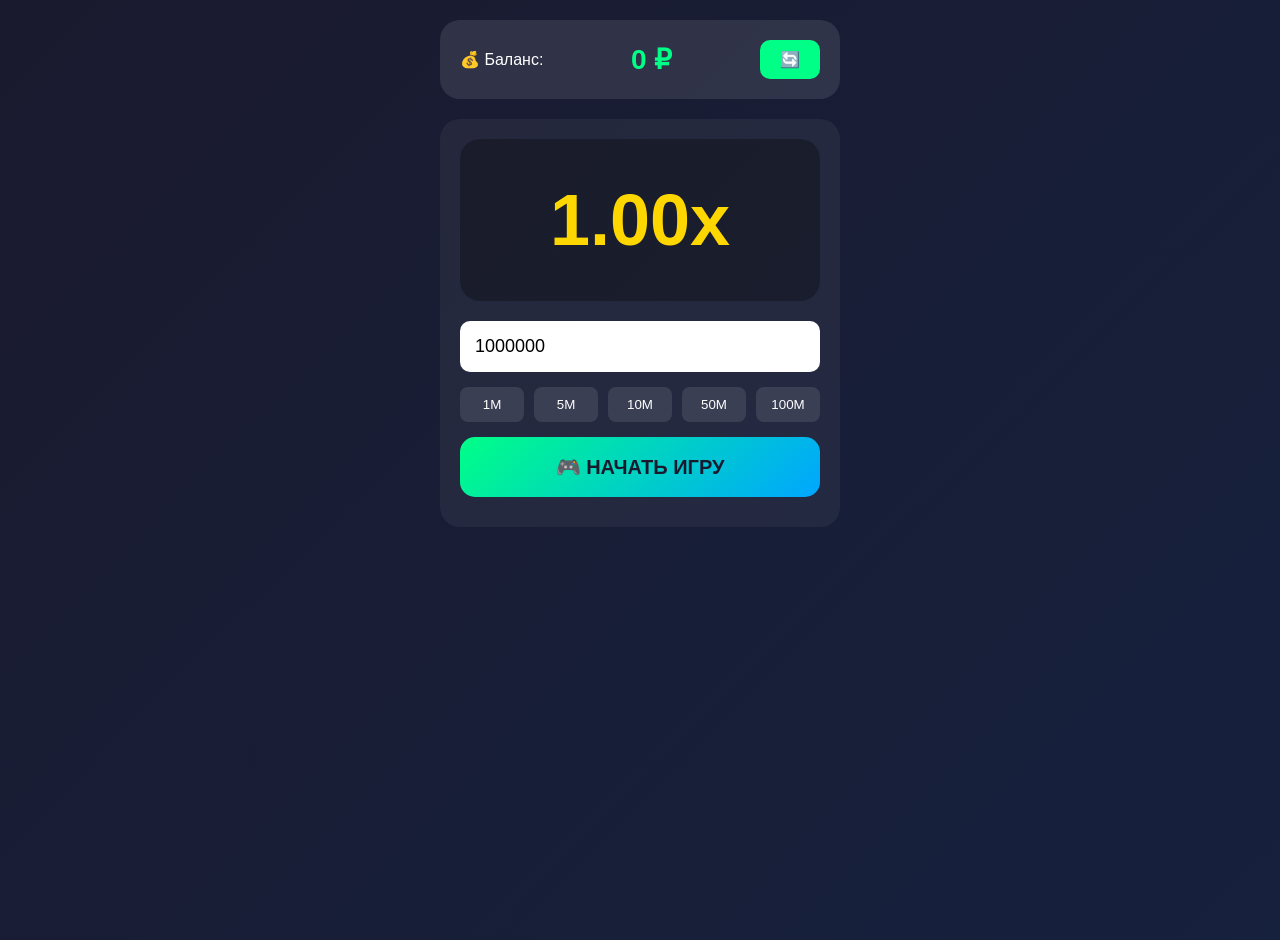
==== commit e737d1d5: "Update crash.html" ====
--- a/crash.html
+++ b/crash.html
@@ -3,106 +3,105 @@
 <head>
     <title>Краш Белуги</title>
     <meta name="viewport" content="width=device-width, initial-scale=1.0">
-    <script src="https://telegram.org/js/telegram-web-app.js"></script>
     <style>
         body {
             margin: 0;
-            padding: 0;
-            background: linear-gradient(135deg, #1a1a2e 0%, #16213e 100%);
+            padding: 20px;
+            background: linear-gradient(135deg, #1a1a2e, #16213e);
+            color: white;
             font-family: Arial, sans-serif;
-            color: white;
             min-height: 100vh;
             display: flex;
             justify-content: center;
-            align-items: center;
-        }
-        .game-container {
+        }
+        .container {
+            max-width: 400px;
             width: 100%;
-            max-width: 400px;
-            padding: 20px;
-        }
-        .balance-box {
+        }
+        .balance {
             background: rgba(255,255,255,0.1);
             border-radius: 20px;
-            padding: 15px 25px;
+            padding: 20px;
             margin-bottom: 20px;
             display: flex;
             justify-content: space-between;
             align-items: center;
         }
-        .balance-value {
-            font-size: 24px;
+        .balance-amount {
+            font-size: 28px;
             font-weight: bold;
             color: #00ff87;
+        }
+        .refresh-btn {
+            background: #00ff87;
+            color: #1a1a2e;
+            border: none;
+            border-radius: 10px;
+            padding: 10px 20px;
+            font-size: 16px;
+            font-weight: bold;
+            cursor: pointer;
         }
         .game-area {
             background: rgba(255,255,255,0.05);
-            border-radius: 30px;
-            padding: 25px 20px;
-        }
-        .multiplier-area {
+            border-radius: 20px;
+            padding: 20px;
+        }
+        .multiplier {
+            text-align: center;
+            font-size: 72px;
+            font-weight: bold;
+            color: #ffd700;
+            padding: 40px;
             background: rgba(0,0,0,0.3);
             border-radius: 20px;
-            padding: 20px;
             margin-bottom: 20px;
-            min-height: 150px;
-            display: flex;
-            justify-content: center;
-            align-items: center;
-        }
-        .multiplier {
-            font-size: 72px;
-            font-weight: bold;
-            color: #ffd700;
-        }
-        .crashed {
-            font-size: 48px;
-            font-weight: bold;
-            color: #ff4444;
-            display: none;
         }
         .bet-input {
             width: 100%;
             padding: 15px;
-            font-size: 20px;
-            border-radius: 15px;
-            background: rgba(255,255,255,0.1);
-            color: white;
-            text-align: center;
+            font-size: 18px;
+            border-radius: 10px;
+            border: none;
             margin-bottom: 15px;
+            box-sizing: border-box;
         }
         .quick-bets {
             display: flex;
             gap: 10px;
-            justify-content: center;
             margin-bottom: 15px;
         }
         .quick-bet {
+            flex: 1;
             background: rgba(255,255,255,0.1);
-            border-radius: 10px;
-            padding: 10px 15px;
+            border: none;
+            color: white;
+            padding: 10px;
+            border-radius: 8px;
             cursor: pointer;
         }
-        .buttons {
-            display: flex;
-            gap: 10px;
-        }
-        .play-btn, .cashout-btn {
-            flex: 1;
+        .play-btn {
+            width: 100%;
             padding: 18px;
             font-size: 20px;
             font-weight: bold;
+            background: linear-gradient(135deg, #00ff87, #00a6ff);
+            color: #1a1a2e;
             border: none;
             border-radius: 15px;
             cursor: pointer;
-        }
-        .play-btn {
-            background: linear-gradient(135deg, #00ff87 0%, #60efff 100%);
+            margin-bottom: 10px;
+        }
+        .cashout-btn {
+            width: 100%;
+            padding: 18px;
+            font-size: 20px;
+            font-weight: bold;
+            background: linear-gradient(135deg, #ffd700, #ff8800);
             color: #1a1a2e;
-        }
-        .cashout-btn {
-            background: linear-gradient(135deg, #ffd700 0%, #ffa500 100%);
-            color: #1a1a2e;
+            border: none;
+            border-radius: 15px;
+            cursor: pointer;
             display: none;
         }
         .notification {
@@ -110,168 +109,212 @@
             top: 20px;
             left: 50%;
             transform: translateX(-50%) translateY(-100px);
-            background: linear-gradient(135deg, #00ff87 0%, #60efff 100%);
+            background: #00ff87;
             color: #1a1a2e;
             padding: 15px 30px;
             border-radius: 50px;
-            font-size: 18px;
+            font-weight: bold;
             transition: transform 0.3s;
             z-index: 1000;
         }
-        .notification.error {
-            background: linear-gradient(135deg, #ff4444 0%, #ff6b6b 100%);
-        }
         .notification.show {
             transform: translateX(-50%) translateY(0);
+        }
+        .notification.error {
+            background: #ff4444;
+            color: white;
         }
     </style>
 </head>
 <body>
-    <div class="game-container">
-        <div class="balance-box">
-            <span>Баланс</span>
-            <span class="balance-value" id="balance">0₽</span>
+    <div class="container">
+        <div class="balance">
+            <span>💰 Баланс:</span>
+            <span class="balance-amount" id="balance">0 ₽</span>
+            <button class="refresh-btn" onclick="checkBalance()">🔄</button>
         </div>
-        
+
         <div class="game-area">
-            <div class="multiplier-area">
-                <div class="multiplier" id="multiplier">1.00x</div>
-                <div class="crashed" id="crashed">💥 CRASHED!</div>
+            <div class="multiplier" id="multiplier">1.00x</div>
+            
+            <input type="number" id="bet" class="bet-input" min="1000000" max="100000000" value="1000000" placeholder="Ставка">
+            
+            <div class="quick-bets">
+                <button class="quick-bet" onclick="setBet(1000000)">1M</button>
+                <button class="quick-bet" onclick="setBet(5000000)">5M</button>
+                <button class="quick-bet" onclick="setBet(10000000)">10M</button>
+                <button class="quick-bet" onclick="setBet(50000000)">50M</button>
+                <button class="quick-bet" onclick="setBet(100000000)">100M</button>
             </div>
             
-            <input type="number" id="bet" class="bet-input" min="1000000" max="100000000" value="1000000">
-            
-            <div class="quick-bets">
-                <div class="quick-bet" onclick="setBet(1000000)">1M</div>
-                <div class="quick-bet" onclick="setBet(5000000)">5M</div>
-                <div class="quick-bet" onclick="setBet(10000000)">10M</div>
-                <div class="quick-bet" onclick="setBet(50000000)">50M</div>
-                <div class="quick-bet" onclick="setBet(100000000)">100M</div>
-            </div>
-            
-            <div class="buttons">
-                <button class="play-btn" onclick="startGame()">🎮 ИГРАТЬ</button>
-                <button class="cashout-btn" onclick="cashout()">💰 ЗАБРАТЬ</button>
-            </div>
+            <button class="play-btn" id="playBtn" onclick="startGame()">🎮 НАЧАТЬ ИГРУ</button>
+            <button class="cashout-btn" id="cashoutBtn" onclick="cashout()">💰 ЗАБРАТЬ ВЫИГРЫШ</button>
         </div>
     </div>
-    
+
     <div class="notification" id="notification"></div>
 
     <script>
-        let tg = window.Telegram.WebApp;
-        tg.expand();
-        
         let balance = 0;
         let gameActive = false;
         let currentMultiplier = 1.00;
         let gameInterval;
         let crashPoint;
         let currentBet = 0;
-        
-        tg.ready();
-        
-        function requestBalance() {
-            console.log("📱 Запрос баланса...");
-            tg.sendData(JSON.stringify({action: 'get_balance'}));
-        }
-        
-        tg.onEvent('message', function(event) {
-            try {
-                let data = JSON.parse(event);
-                console.log("📩 Получено:", data);
-                
-                if (data.type === 'balance') {
-                    balance = data.balance;
-                    document.getElementById('balance').innerText = balance.toLocaleString() + '₽';
-                    console.log("💰 Баланс:", balance);
-                } else if (data.type === 'error') {
-                    showNotification(data.message, 2, true);
-                }
-            } catch(e) {}
-        });
-        
-        setTimeout(requestBalance, 500);
-        
+
+        // Загружаем Telegram WebApp
+        const tg = window.Telegram?.WebApp;
+        if (tg) {
+            tg.expand();
+            tg.ready();
+        }
+
+        // Проверка баланса через бота
+        function checkBalance() {
+            if (tg) {
+                tg.sendData(JSON.stringify({
+                    action: 'get_balance'
+                }));
+            }
+        }
+
+        // Установка ставки
         function setBet(amount) {
             document.getElementById('bet').value = amount;
         }
-        
-        function showNotification(text, duration, isError = false) {
-            let notification = document.getElementById('notification');
-            notification.innerText = text;
+
+        // Показать уведомление
+        function showNotification(text, isError = false) {
+            const notification = document.getElementById('notification');
+            notification.textContent = text;
             notification.className = 'notification' + (isError ? ' error' : '');
             notification.classList.add('show');
-            setTimeout(() => notification.classList.remove('show'), duration * 1000);
-        }
-        
+            setTimeout(() => {
+                notification.classList.remove('show');
+            }, 2000);
+        }
+
+        // Начать игру
         function startGame() {
-            let bet = parseInt(document.getElementById('bet').value);
+            const bet = parseInt(document.getElementById('bet').value);
             
             if (bet < 1000000) {
-                showNotification('❌ Минимум 1,000,000₽', 2, true);
+                showNotification('❌ Минимальная ставка 1 000 000 ₽', true);
                 return;
             }
             if (bet > 100000000) {
-                showNotification('❌ Максимум 100,000,000₽', 2, true);
+                showNotification('❌ Максимальная ставка 100 000 000 ₽', true);
                 return;
             }
             if (bet > balance) {
-                showNotification('❌ Недостаточно средств!', 2, true);
+                showNotification('❌ Недостаточно средств!', true);
                 return;
             }
-            
+
             currentBet = bet;
-            tg.sendData(JSON.stringify({action: 'start_crash', bet: bet}));
-            
-            crashPoint = Math.random() < 0.1 ? 1.01 : 1.5 + Math.random() * 5;
-            startAnimation();
-        }
-        
-        function startAnimation() {
+            
+            if (tg) {
+                tg.sendData(JSON.stringify({
+                    action: 'start_crash',
+                    bet: bet
+                }));
+            }
+
+            // Генерация точки краша
+            if (Math.random() < 0.0575) {
+                crashPoint = 1.01;
+            } else {
+                const r = Math.random();
+                if (r < 0.3) crashPoint = 1.02 + Math.random() * 0.5;
+                else if (r < 0.6) crashPoint = 1.52 + Math.random() * 1.0;
+                else if (r < 0.8) crashPoint = 2.52 + Math.random() * 2.0;
+                else if (r < 0.95) crashPoint = 4.52 + Math.random() * 3.0;
+                else crashPoint = 7.52 + Math.random() * 2.48;
+            }
+
             gameActive = true;
             currentMultiplier = 1.00;
             
-            document.querySelector('.play-btn').style.display = 'none';
-            document.querySelector('.cashout-btn').style.display = 'block';
-            document.getElementById('crashed').style.display = 'none';
-            document.getElementById('multiplier').style.display = 'block';
-            
+            document.getElementById('playBtn').style.display = 'none';
+            document.getElementById('cashoutBtn').style.display = 'block';
+            document.getElementById('multiplier').style.color = '#ffd700';
+            
+            balance -= bet;
+            document.getElementById('balance').innerText = balance.toLocaleString() + ' ₽';
+
             gameInterval = setInterval(() => {
                 if (!gameActive) return;
+                
                 currentMultiplier += 0.01;
                 document.getElementById('multiplier').innerText = currentMultiplier.toFixed(2) + 'x';
-                if (currentMultiplier >= crashPoint) crash();
+                
+                if (currentMultiplier >= crashPoint) {
+                    crash();
+                }
             }, 100);
         }
-        
+
+        // Краш
         function crash() {
             gameActive = false;
             clearInterval(gameInterval);
             
-            document.getElementById('multiplier').style.display = 'none';
-            document.getElementById('crashed').style.display = 'block';
-            document.querySelector('.play-btn').style.display = 'block';
-            document.querySelector('.cashout-btn').style.display = 'none';
-            
-            showNotification(`💥 Проигрыш: ${currentBet.toLocaleString()}₽`, 2, true);
-            setTimeout(requestBalance, 1000);
-        }
-        
+            document.getElementById('multiplier').style.color = '#ff4444';
+            document.getElementById('playBtn').style.display = 'block';
+            document.getElementById('cashoutBtn').style.display = 'none';
+            
+            showNotification(`💥 КРАШ! Проигрыш: ${currentBet.toLocaleString()} ₽`, true);
+        }
+
+        // Забрать выигрыш
         function cashout() {
             if (!gameActive) return;
+            
             gameActive = false;
             clearInterval(gameInterval);
             
-            let win = Math.floor(currentBet * currentMultiplier);
-            tg.sendData(JSON.stringify({action: 'cashout_crash', win: win}));
-            
-            document.querySelector('.play-btn').style.display = 'block';
-            document.querySelector('.cashout-btn').style.display = 'none';
-            
-            showNotification(`🎉 Выигрыш: ${win.toLocaleString()}₽`, 2);
-            setTimeout(requestBalance, 1000);
-        }
+            const win = Math.floor(currentBet * currentMultiplier);
+            
+            if (tg) {
+                tg.sendData(JSON.stringify({
+                    action: 'cashout_crash',
+                    win: win
+                }));
+            }
+            
+            document.getElementById('playBtn').style.display = 'block';
+            document.getElementById('cashoutBtn').style.display = 'none';
+            document.getElementById('multiplier').style.color = '#00ff87';
+            
+            balance += win;
+            document.getElementById('balance').innerText = balance.toLocaleString() + ' ₽';
+            
+            showNotification(`🎉 ВЫИГРЫШ! +${win.toLocaleString()} ₽ (${currentMultiplier.toFixed(2)}x)`);
+        }
+
+        // Получение данных от бота
+        if (tg) {
+            tg.onEvent('message', function(event) {
+                try {
+                    const data = JSON.parse(event);
+                    console.log('📩 От бота:', data);
+                    
+                    if (data.type === 'balance') {
+                        balance = data.balance;
+                        document.getElementById('balance').innerText = balance.toLocaleString() + ' ₽';
+                    } else if (data.type === 'error') {
+                        showNotification(data.message, true);
+                    } else if (data.type === 'win_confirmed') {
+                        // Ничего не делаем, баланс уже обновлен
+                    }
+                } catch (e) {
+                    console.log('❌ Ошибка парсинга:', e);
+                }
+            });
+        }
+
+        // Проверяем баланс при загрузке
+        setTimeout(checkBalance, 500);
     </script>
 </body>
 </html>
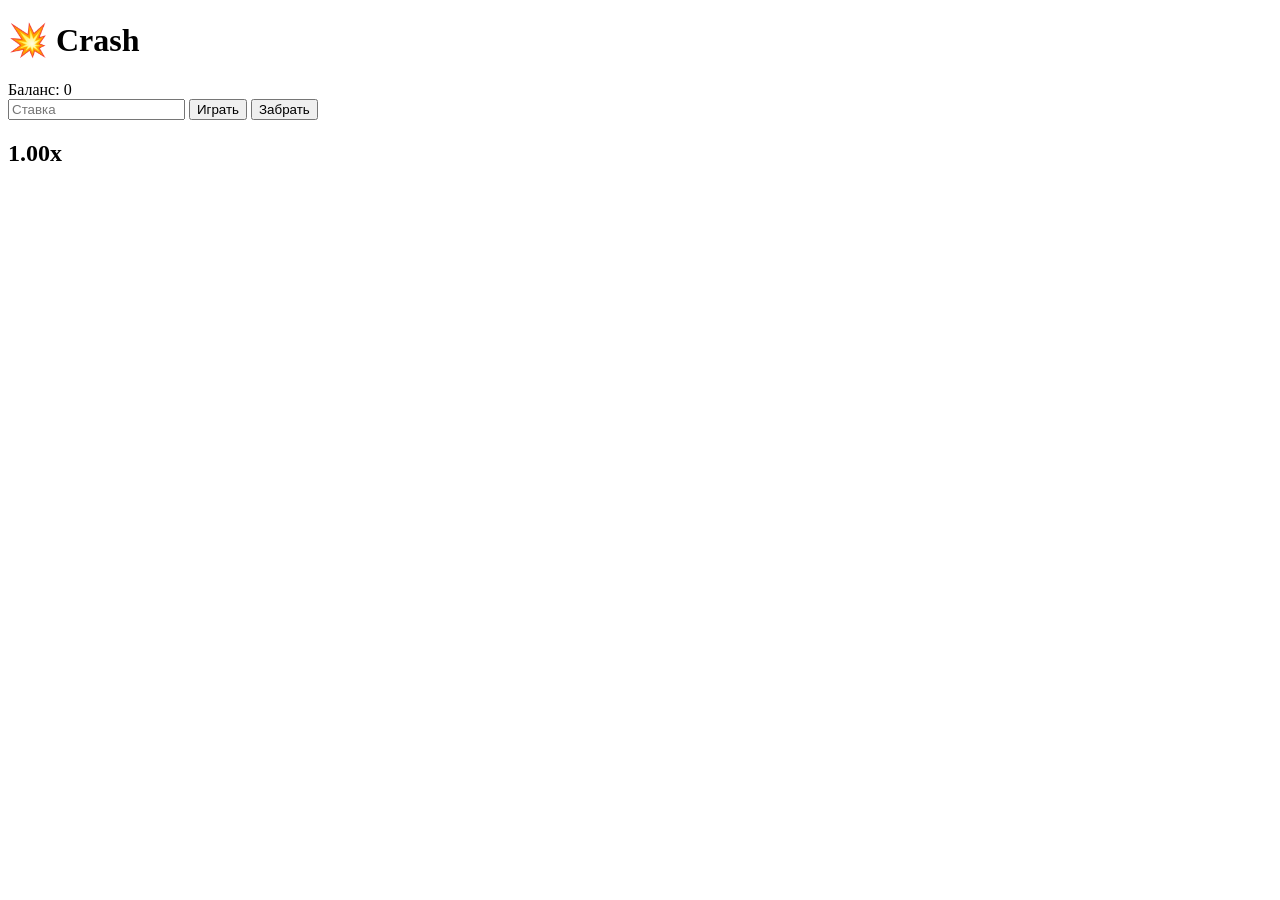
==== commit 91e32bdc: "Update crash.html" ====
--- a/crash.html
+++ b/crash.html
@@ -1,320 +1,82 @@
 <!DOCTYPE html>
 <html>
 <head>
-    <title>Краш Белуги</title>
-    <meta name="viewport" content="width=device-width, initial-scale=1.0">
-    <style>
-        body {
-            margin: 0;
-            padding: 20px;
-            background: linear-gradient(135deg, #1a1a2e, #16213e);
-            color: white;
-            font-family: Arial, sans-serif;
-            min-height: 100vh;
-            display: flex;
-            justify-content: center;
-        }
-        .container {
-            max-width: 400px;
-            width: 100%;
-        }
-        .balance {
-            background: rgba(255,255,255,0.1);
-            border-radius: 20px;
-            padding: 20px;
-            margin-bottom: 20px;
-            display: flex;
-            justify-content: space-between;
-            align-items: center;
-        }
-        .balance-amount {
-            font-size: 28px;
-            font-weight: bold;
-            color: #00ff87;
-        }
-        .refresh-btn {
-            background: #00ff87;
-            color: #1a1a2e;
-            border: none;
-            border-radius: 10px;
-            padding: 10px 20px;
-            font-size: 16px;
-            font-weight: bold;
-            cursor: pointer;
-        }
-        .game-area {
-            background: rgba(255,255,255,0.05);
-            border-radius: 20px;
-            padding: 20px;
-        }
-        .multiplier {
-            text-align: center;
-            font-size: 72px;
-            font-weight: bold;
-            color: #ffd700;
-            padding: 40px;
-            background: rgba(0,0,0,0.3);
-            border-radius: 20px;
-            margin-bottom: 20px;
-        }
-        .bet-input {
-            width: 100%;
-            padding: 15px;
-            font-size: 18px;
-            border-radius: 10px;
-            border: none;
-            margin-bottom: 15px;
-            box-sizing: border-box;
-        }
-        .quick-bets {
-            display: flex;
-            gap: 10px;
-            margin-bottom: 15px;
-        }
-        .quick-bet {
-            flex: 1;
-            background: rgba(255,255,255,0.1);
-            border: none;
-            color: white;
-            padding: 10px;
-            border-radius: 8px;
-            cursor: pointer;
-        }
-        .play-btn {
-            width: 100%;
-            padding: 18px;
-            font-size: 20px;
-            font-weight: bold;
-            background: linear-gradient(135deg, #00ff87, #00a6ff);
-            color: #1a1a2e;
-            border: none;
-            border-radius: 15px;
-            cursor: pointer;
-            margin-bottom: 10px;
-        }
-        .cashout-btn {
-            width: 100%;
-            padding: 18px;
-            font-size: 20px;
-            font-weight: bold;
-            background: linear-gradient(135deg, #ffd700, #ff8800);
-            color: #1a1a2e;
-            border: none;
-            border-radius: 15px;
-            cursor: pointer;
-            display: none;
-        }
-        .notification {
-            position: fixed;
-            top: 20px;
-            left: 50%;
-            transform: translateX(-50%) translateY(-100px);
-            background: #00ff87;
-            color: #1a1a2e;
-            padding: 15px 30px;
-            border-radius: 50px;
-            font-weight: bold;
-            transition: transform 0.3s;
-            z-index: 1000;
-        }
-        .notification.show {
-            transform: translateX(-50%) translateY(0);
-        }
-        .notification.error {
-            background: #ff4444;
-            color: white;
-        }
-    </style>
+<meta charset="UTF-8">
+<title>Crash Game</title>
+<link rel="stylesheet" href="style.css">
+<script src="https://telegram.org/js/telegram-web-app.js"></script>
 </head>
+
 <body>
-    <div class="container">
-        <div class="balance">
-            <span>💰 Баланс:</span>
-            <span class="balance-amount" id="balance">0 ₽</span>
-            <button class="refresh-btn" onclick="checkBalance()">🔄</button>
-        </div>
 
-        <div class="game-area">
-            <div class="multiplier" id="multiplier">1.00x</div>
-            
-            <input type="number" id="bet" class="bet-input" min="1000000" max="100000000" value="1000000" placeholder="Ставка">
-            
-            <div class="quick-bets">
-                <button class="quick-bet" onclick="setBet(1000000)">1M</button>
-                <button class="quick-bet" onclick="setBet(5000000)">5M</button>
-                <button class="quick-bet" onclick="setBet(10000000)">10M</button>
-                <button class="quick-bet" onclick="setBet(50000000)">50M</button>
-                <button class="quick-bet" onclick="setBet(100000000)">100M</button>
-            </div>
-            
-            <button class="play-btn" id="playBtn" onclick="startGame()">🎮 НАЧАТЬ ИГРУ</button>
-            <button class="cashout-btn" id="cashoutBtn" onclick="cashout()">💰 ЗАБРАТЬ ВЫИГРЫШ</button>
-        </div>
-    </div>
+<h1>💥 Crash</h1>
 
-    <div class="notification" id="notification"></div>
+<div>
+Баланс: <span id="balance">0</span>
+</div>
 
-    <script>
-        let balance = 0;
-        let gameActive = false;
-        let currentMultiplier = 1.00;
-        let gameInterval;
-        let crashPoint;
-        let currentBet = 0;
+<input id="bet" type="number" placeholder="Ставка">
 
-        // Загружаем Telegram WebApp
-        const tg = window.Telegram?.WebApp;
-        if (tg) {
-            tg.expand();
-            tg.ready();
-        }
+<button onclick="startCrash()">Играть</button>
+<button onclick="cashout()">Забрать</button>
 
-        // Проверка баланса через бота
-        function checkBalance() {
-            if (tg) {
-                tg.sendData(JSON.stringify({
-                    action: 'get_balance'
-                }));
-            }
-        }
+<h2 id="multiplier">1.00x</h2>
 
-        // Установка ставки
-        function setBet(amount) {
-            document.getElementById('bet').value = amount;
-        }
+<script src="app.js"></script>
 
-        // Показать уведомление
-        function showNotification(text, isError = false) {
-            const notification = document.getElementById('notification');
-            notification.textContent = text;
-            notification.className = 'notification' + (isError ? ' error' : '');
-            notification.classList.add('show');
-            setTimeout(() => {
-                notification.classList.remove('show');
-            }, 2000);
-        }
+<script>
 
-        // Начать игру
-        function startGame() {
-            const bet = parseInt(document.getElementById('bet').value);
-            
-            if (bet < 1000000) {
-                showNotification('❌ Минимальная ставка 1 000 000 ₽', true);
-                return;
-            }
-            if (bet > 100000000) {
-                showNotification('❌ Максимальная ставка 100 000 000 ₽', true);
-                return;
-            }
-            if (bet > balance) {
-                showNotification('❌ Недостаточно средств!', true);
-                return;
-            }
+let multiplier = 1
+let running = false
+let bet = 0
 
-            currentBet = bet;
-            
-            if (tg) {
-                tg.sendData(JSON.stringify({
-                    action: 'start_crash',
-                    bet: bet
-                }));
-            }
+function startCrash(){
 
-            // Генерация точки краша
-            if (Math.random() < 0.0575) {
-                crashPoint = 1.01;
-            } else {
-                const r = Math.random();
-                if (r < 0.3) crashPoint = 1.02 + Math.random() * 0.5;
-                else if (r < 0.6) crashPoint = 1.52 + Math.random() * 1.0;
-                else if (r < 0.8) crashPoint = 2.52 + Math.random() * 2.0;
-                else if (r < 0.95) crashPoint = 4.52 + Math.random() * 3.0;
-                else crashPoint = 7.52 + Math.random() * 2.48;
-            }
+bet = parseInt(document.getElementById("bet").value)
 
-            gameActive = true;
-            currentMultiplier = 1.00;
-            
-            document.getElementById('playBtn').style.display = 'none';
-            document.getElementById('cashoutBtn').style.display = 'block';
-            document.getElementById('multiplier').style.color = '#ffd700';
-            
-            balance -= bet;
-            document.getElementById('balance').innerText = balance.toLocaleString() + ' ₽';
+if(!bet) return
 
-            gameInterval = setInterval(() => {
-                if (!gameActive) return;
-                
-                currentMultiplier += 0.01;
-                document.getElementById('multiplier').innerText = currentMultiplier.toFixed(2) + 'x';
-                
-                if (currentMultiplier >= crashPoint) {
-                    crash();
-                }
-            }, 100);
-        }
+Telegram.WebApp.sendData(JSON.stringify({
+action:"start_crash",
+bet:bet
+}))
 
-        // Краш
-        function crash() {
-            gameActive = false;
-            clearInterval(gameInterval);
-            
-            document.getElementById('multiplier').style.color = '#ff4444';
-            document.getElementById('playBtn').style.display = 'block';
-            document.getElementById('cashoutBtn').style.display = 'none';
-            
-            showNotification(`💥 КРАШ! Проигрыш: ${currentBet.toLocaleString()} ₽`, true);
-        }
+running = true
+multiplier = 1
 
-        // Забрать выигрыш
-        function cashout() {
-            if (!gameActive) return;
-            
-            gameActive = false;
-            clearInterval(gameInterval);
-            
-            const win = Math.floor(currentBet * currentMultiplier);
-            
-            if (tg) {
-                tg.sendData(JSON.stringify({
-                    action: 'cashout_crash',
-                    win: win
-                }));
-            }
-            
-            document.getElementById('playBtn').style.display = 'block';
-            document.getElementById('cashoutBtn').style.display = 'none';
-            document.getElementById('multiplier').style.color = '#00ff87';
-            
-            balance += win;
-            document.getElementById('balance').innerText = balance.toLocaleString() + ' ₽';
-            
-            showNotification(`🎉 ВЫИГРЫШ! +${win.toLocaleString()} ₽ (${currentMultiplier.toFixed(2)}x)`);
-        }
+crashLoop()
 
-        // Получение данных от бота
-        if (tg) {
-            tg.onEvent('message', function(event) {
-                try {
-                    const data = JSON.parse(event);
-                    console.log('📩 От бота:', data);
-                    
-                    if (data.type === 'balance') {
-                        balance = data.balance;
-                        document.getElementById('balance').innerText = balance.toLocaleString() + ' ₽';
-                    } else if (data.type === 'error') {
-                        showNotification(data.message, true);
-                    } else if (data.type === 'win_confirmed') {
-                        // Ничего не делаем, баланс уже обновлен
-                    }
-                } catch (e) {
-                    console.log('❌ Ошибка парсинга:', e);
-                }
-            });
-        }
+}
 
-        // Проверяем баланс при загрузке
-        setTimeout(checkBalance, 500);
-    </script>
+function crashLoop(){
+
+if(!running) return
+
+multiplier += 0.01
+
+
+document.getElementById("multiplier").innerText = multiplier.toFixed(2) + "x"
+
+setTimeout(crashLoop,100)
+
+}
+
+function cashout(){
+
+if(!running) return
+
+running = false
+
+let win = Math.floor(bet * multiplier)
+
+Telegram.WebApp.sendData(JSON.stringify({
+action:"cashout_crash",
+win:win
+}))
+
+}
+
+</script>
+
 </body>
 </html>
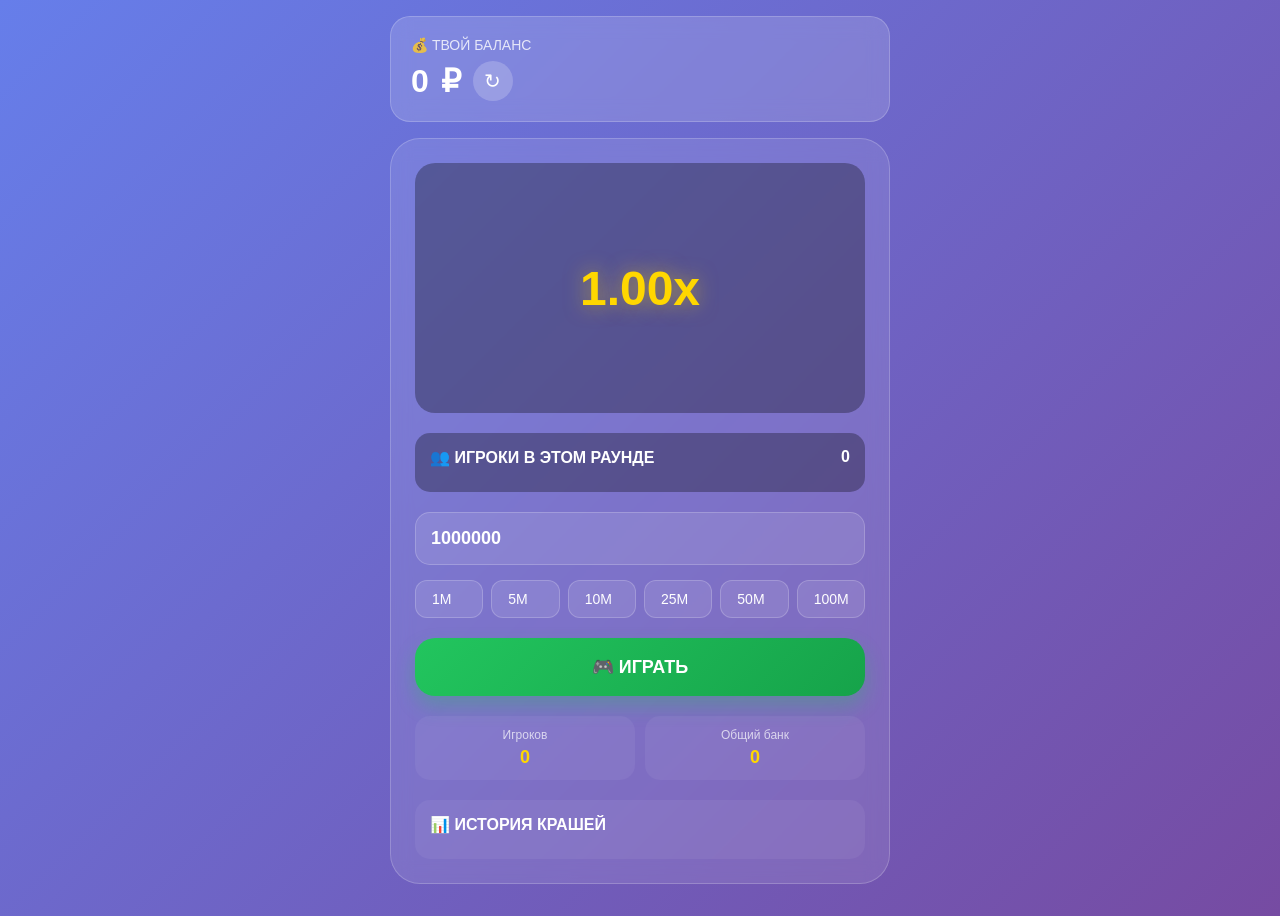
==== commit 5fa2f1a4: "Update crash.html" ====
--- a/crash.html
+++ b/crash.html
@@ -1,82 +1,802 @@
 <!DOCTYPE html>
 <html>
 <head>
-<meta charset="UTF-8">
-<title>Crash Game</title>
-<link rel="stylesheet" href="style.css">
-<script src="https://telegram.org/js/telegram-web-app.js"></script>
+    <meta charset="UTF-8">
+    <title>💥 Crash Game</title>
+    <meta name="viewport" content="width=device-width, initial-scale=1.0">
+    <script src="https://telegram.org/js/telegram-web-app.js"></script>
+    <style>
+        * {
+            margin: 0;
+            padding: 0;
+            box-sizing: border-box;
+            font-family: -apple-system, BlinkMacSystemFont, 'Segoe UI', Roboto, Oxygen, Ubuntu, sans-serif;
+        }
+
+        body {
+            background: linear-gradient(135deg, #667eea 0%, #764ba2 100%);
+            min-height: 100vh;
+            padding: 16px;
+            color: white;
+        }
+
+        .container {
+            max-width: 500px;
+            margin: 0 auto;
+        }
+
+        /* Баланс */
+        .balance-card {
+            background: rgba(255, 255, 255, 0.15);
+            backdrop-filter: blur(10px);
+            border-radius: 20px;
+            padding: 20px;
+            margin-bottom: 16px;
+            border: 1px solid rgba(255, 255, 255, 0.2);
+        }
+
+        .balance-title {
+            font-size: 14px;
+            opacity: 0.8;
+            margin-bottom: 8px;
+        }
+
+        .balance-amount {
+            font-size: 32px;
+            font-weight: bold;
+            display: flex;
+            align-items: center;
+            gap: 12px;
+        }
+
+        .refresh-btn {
+            background: rgba(255, 255, 255, 0.2);
+            border: none;
+            color: white;
+            width: 40px;
+            height: 40px;
+            border-radius: 50%;
+            cursor: pointer;
+            font-size: 20px;
+            transition: all 0.3s;
+        }
+
+        .refresh-btn:hover {
+            background: rgba(255, 255, 255, 0.3);
+            transform: rotate(180deg);
+        }
+
+        /* Игровое поле */
+        .game-area {
+            background: rgba(255, 255, 255, 0.1);
+            backdrop-filter: blur(10px);
+            border-radius: 30px;
+            padding: 24px;
+            border: 1px solid rgba(255, 255, 255, 0.2);
+            margin-bottom: 16px;
+            position: relative;
+            overflow: hidden;
+        }
+
+        .canvas-container {
+            position: relative;
+            width: 100%;
+            height: 250px;
+            background: rgba(0, 0, 0, 0.3);
+            border-radius: 20px;
+            overflow: hidden;
+            margin-bottom: 20px;
+        }
+
+        #gameCanvas {
+            width: 100%;
+            height: 100%;
+            display: block;
+        }
+
+        .multiplier {
+            position: absolute;
+            top: 50%;
+            left: 50%;
+            transform: translate(-50%, -50%);
+            font-size: 48px;
+            font-weight: bold;
+            color: #ffd700;
+            text-shadow: 0 0 20px rgba(255, 215, 0, 0.5);
+            z-index: 10;
+        }
+
+        .players-stats {
+            background: rgba(0, 0, 0, 0.3);
+            border-radius: 15px;
+            padding: 15px;
+            margin: 15px 0;
+        }
+
+        .players-title {
+            font-size: 16px;
+            font-weight: bold;
+            margin-bottom: 10px;
+            display: flex;
+            justify-content: space-between;
+        }
+
+        .players-list {
+            max-height: 150px;
+            overflow-y: auto;
+        }
+
+        .player-row {
+            display: flex;
+            justify-content: space-between;
+            padding: 8px;
+            border-bottom: 1px solid rgba(255, 255, 255, 0.1);
+            font-size: 14px;
+        }
+
+        .player-name {
+            color: #ffd700;
+        }
+
+        .player-bet {
+            color: #00ff87;
+        }
+
+        .player-status {
+            padding: 2px 8px;
+            border-radius: 12px;
+            font-size: 12px;
+        }
+
+        .status-playing {
+            background: #22c55e;
+            color: white;
+        }
+
+        .status-crashed {
+            background: #ef4444;
+            color: white;
+        }
+
+        .status-cashed {
+            background: #f59e0b;
+            color: white;
+        }
+
+        /* Ставка */
+        .bet-section {
+            margin: 20px 0;
+        }
+
+        .bet-input-group {
+            display: flex;
+            gap: 10px;
+            margin-bottom: 15px;
+        }
+
+        .bet-input {
+            flex: 1;
+            background: rgba(255, 255, 255, 0.1);
+            border: 1px solid rgba(255, 255, 255, 0.2);
+            border-radius: 15px;
+            padding: 15px;
+            color: white;
+            font-size: 18px;
+            font-weight: bold;
+        }
+
+        .bet-input:focus {
+            outline: none;
+            border-color: #ffd700;
+        }
+
+        .quick-bets {
+            display: flex;
+            gap: 8px;
+            flex-wrap: wrap;
+        }
+
+        .quick-bet {
+            background: rgba(255, 255, 255, 0.1);
+            border: 1px solid rgba(255, 255, 255, 0.2);
+            border-radius: 12px;
+            padding: 10px 16px;
+            color: white;
+            font-size: 14px;
+            cursor: pointer;
+            transition: all 0.2s;
+            flex: 1;
+            min-width: 60px;
+        }
+
+        .quick-bet:hover {
+            background: rgba(255, 215, 0, 0.3);
+            border-color: #ffd700;
+        }
+
+        /* Кнопки управления */
+        .actions {
+            display: flex;
+            gap: 12px;
+            margin: 20px 0;
+        }
+
+        .play-btn, .cashout-btn {
+            flex: 1;
+            padding: 18px;
+            border: none;
+            border-radius: 20px;
+            font-size: 18px;
+            font-weight: bold;
+            cursor: pointer;
+            transition: all 0.3s;
+        }
+
+        .play-btn {
+            background: linear-gradient(135deg, #22c55e, #16a34a);
+            color: white;
+            box-shadow: 0 10px 20px rgba(34, 197, 94, 0.3);
+        }
+
+        .play-btn:disabled {
+            opacity: 0.5;
+            cursor: not-allowed;
+        }
+
+        .cashout-btn {
+            background: linear-gradient(135deg, #f59e0b, #d97706);
+            color: white;
+            box-shadow: 0 10px 20px rgba(245, 158, 11, 0.3);
+            display: none;
+        }
+
+        .cashout-btn:hover {
+            transform: translateY(-2px);
+        }
+
+        /* Уведомления */
+        .notification {
+            position: fixed;
+            top: 20px;
+            left: 50%;
+            transform: translateX(-50%) translateY(-100px);
+            background: rgba(0, 0, 0, 0.9);
+            color: white;
+            padding: 15px 30px;
+            border-radius: 50px;
+            font-weight: bold;
+            z-index: 1000;
+            transition: transform 0.3s;
+            border: 1px solid rgba(255, 255, 255, 0.2);
+            backdrop-filter: blur(10px);
+        }
+
+        .notification.show {
+            transform: translateX(-50%) translateY(0);
+        }
+
+        .notification.error {
+            background: rgba(239, 68, 68, 0.9);
+        }
+
+        .notification.success {
+            background: rgba(34, 197, 94, 0.9);
+        }
+
+        .notification.warning {
+            background: rgba(245, 158, 11, 0.9);
+        }
+
+        /* Статистика */
+        .stats-grid {
+            display: grid;
+            grid-template-columns: 1fr 1fr;
+            gap: 10px;
+            margin-top: 15px;
+        }
+
+        .stat-item {
+            background: rgba(255, 255, 255, 0.05);
+            border-radius: 15px;
+            padding: 12px;
+            text-align: center;
+        }
+
+        .stat-label {
+            font-size: 12px;
+            opacity: 0.7;
+            margin-bottom: 5px;
+        }
+
+        .stat-value {
+            font-size: 18px;
+            font-weight: bold;
+            color: #ffd700;
+        }
+
+        /* История */
+        .history {
+            margin-top: 20px;
+            background: rgba(255, 255, 255, 0.05);
+            border-radius: 15px;
+            padding: 15px;
+        }
+
+        .history-title {
+            font-size: 16px;
+            font-weight: bold;
+            margin-bottom: 10px;
+        }
+
+        .history-list {
+            max-height: 100px;
+            overflow-y: auto;
+        }
+
+        .history-item {
+            display: flex;
+            justify-content: space-between;
+            padding: 5px;
+            font-size: 12px;
+            border-bottom: 1px solid rgba(255, 255, 255, 0.1);
+        }
+
+        .history-crash {
+            color: #ef4444;
+        }
+
+        .history-win {
+            color: #22c55e;
+        }
+    </style>
 </head>
-
 <body>
-
-<h1>💥 Crash</h1>
-
-<div>
-Баланс: <span id="balance">0</span>
-</div>
-
-<input id="bet" type="number" placeholder="Ставка">
-
-<button onclick="startCrash()">Играть</button>
-<button onclick="cashout()">Забрать</button>
-
-<h2 id="multiplier">1.00x</h2>
-
-<script src="app.js"></script>
-
-<script>
-
-let multiplier = 1
-let running = false
-let bet = 0
-
-function startCrash(){
-
-bet = parseInt(document.getElementById("bet").value)
-
-if(!bet) return
-
-Telegram.WebApp.sendData(JSON.stringify({
-action:"start_crash",
-bet:bet
-}))
-
-running = true
-multiplier = 1
-
-crashLoop()
-
-}
-
-function crashLoop(){
-
-if(!running) return
-
-multiplier += 0.01
-
-
-document.getElementById("multiplier").innerText = multiplier.toFixed(2) + "x"
-
-setTimeout(crashLoop,100)
-
-}
-
-function cashout(){
-
-if(!running) return
-
-running = false
-
-let win = Math.floor(bet * multiplier)
-
-Telegram.WebApp.sendData(JSON.stringify({
-action:"cashout_crash",
-win:win
-}))
-
-}
-
-</script>
-
+    <div class="container">
+        <!-- Баланс -->
+        <div class="balance-card">
+            <div class="balance-title">💰 ТВОЙ БАЛАНС</div>
+            <div class="balance-amount">
+                <span id="balance">0</span> ₽
+                <button class="refresh-btn" onclick="refreshBalance()">↻</button>
+            </div>
+        </div>
+
+        <!-- Игровое поле -->
+        <div class="game-area">
+            <div class="canvas-container">
+                <canvas id="gameCanvas"></canvas>
+                <div class="multiplier" id="multiplier">1.00x</div>
+            </div>
+
+            <!-- Игроки онлайн -->
+            <div class="players-stats">
+                <div class="players-title">
+                    <span>👥 ИГРОКИ В ЭТОМ РАУНДЕ</span>
+                    <span id="playersCount">0</span>
+                </div>
+                <div class="players-list" id="playersList"></div>
+            </div>
+
+            <!-- Ставка -->
+            <div class="bet-section">
+                <div class="bet-input-group">
+                    <input type="number" id="bet" class="bet-input" min="1000000" max="100000000" value="1000000" placeholder="Ставка">
+                </div>
+
+                <div class="quick-bets">
+                    <div class="quick-bet" onclick="setBet(1000000)">1M</div>
+                    <div class="quick-bet" onclick="setBet(5000000)">5M</div>
+                    <div class="quick-bet" onclick="setBet(10000000)">10M</div>
+                    <div class="quick-bet" onclick="setBet(25000000)">25M</div>
+                    <div class="quick-bet" onclick="setBet(50000000)">50M</div>
+                    <div class="quick-bet" onclick="setBet(100000000)">100M</div>
+                </div>
+            </div>
+
+            <!-- Кнопки -->
+            <div class="actions">
+                <button class="play-btn" id="playBtn" onclick="startGame()">🎮 ИГРАТЬ</button>
+                <button class="cashout-btn" id="cashoutBtn" onclick="cashout()">💰 ЗАБРАТЬ</button>
+            </div>
+
+            <!-- Статистика раунда -->
+            <div class="stats-grid">
+                <div class="stat-item">
+                    <div class="stat-label">Игроков</div>
+                    <div class="stat-value" id="roundPlayers">0</div>
+                </div>
+                <div class="stat-item">
+                    <div class="stat-label">Общий банк</div>
+                    <div class="stat-value" id="totalBet">0</div>
+                </div>
+            </div>
+
+            <!-- История крашей -->
+            <div class="history">
+                <div class="history-title">📊 ИСТОРИЯ КРАШЕЙ</div>
+                <div class="history-list" id="historyList"></div>
+            </div>
+        </div>
+    </div>
+
+    <div class="notification" id="notification"></div>
+
+    <script>
+        // Telegram Web App
+        const tg = window.Telegram.WebApp;
+        tg.expand();
+        tg.ready();
+
+        // ===== ГЛОБАЛЬНЫЕ ПЕРЕМЕННЫЕ =====
+        let balance = 0;
+        let username = tg.initDataUnsafe?.user?.username || 'Игрок';
+        let userId = tg.initDataUnsafe?.user?.id || 0;
+        
+        // Игровой цикл
+        let gameActive = false;
+        let gameInterval;
+        let currentMultiplier = 1.00;
+        let crashPoint;
+        let currentBet = 0;
+        let hasCrashed = false;
+        
+        // Игроки в раунде
+        let roundPlayers = [];
+        let roundId = Date.now();
+        
+        // Canvas
+        const canvas = document.getElementById('gameCanvas');
+        const ctx = canvas.getContext('2d');
+        let steveX = -100;
+        let animationFrame;
+
+        // ===== ИНИЦИАЛИЗАЦИЯ =====
+        function init() {
+            resizeCanvas();
+            window.addEventListener('resize', resizeCanvas);
+            refreshBalance();
+            loadHistory();
+            
+            // Запускаем анимацию Стива
+            animateSteve();
+        }
+
+        function resizeCanvas() {
+            const container = document.querySelector('.canvas-container');
+            canvas.width = container.clientWidth;
+            canvas.height = container.clientHeight;
+            drawSteve();
+        }
+
+        // ===== АНИМАЦИЯ СТИВА =====
+        function drawSteve() {
+            ctx.clearRect(0, 0, canvas.width, canvas.height);
+            
+            // Рисуем Стива
+            ctx.save();
+            ctx.translate(steveX, canvas.height / 2);
+            
+            // Тело Стива
+            ctx.fillStyle = '#3d5d9e';
+            ctx.fillRect(-20, -30, 40, 60);
+            
+            // Голова
+            ctx.fillStyle = '#f9c8a1';
+            ctx.fillRect(-15, -45, 30, 30);
+            
+            // Зачарованные элитры
+            ctx.strokeStyle = '#ffd700';
+            ctx.lineWidth = 3;
+            ctx.shadowColor = '#ffd700';
+            ctx.shadowBlur = 10;
+            
+            // Левое крыло
+            ctx.beginPath();
+            ctx.moveTo(-20, -20);
+            ctx.lineTo(-50, -40);
+            ctx.lineTo(-50, 0);
+            ctx.closePath();
+            ctx.strokeStyle = '#ffd700';
+            ctx.stroke();
+            ctx.fillStyle = 'rgba(255, 215, 0, 0.2)';
+            ctx.fill();
+            
+            // Правое крыло
+            ctx.beginPath();
+            ctx.moveTo(20, -20);
+            ctx.lineTo(50, -40);
+            ctx.lineTo(50, 0);
+            ctx.closePath();
+            ctx.stroke();
+            ctx.fill();
+            
+            ctx.restore();
+            
+            // Анимация полета
+            steveX += 2;
+            if (steveX > canvas.width + 100) {
+                steveX = -100;
+            }
+            
+            animationFrame = requestAnimationFrame(drawSteve);
+        }
+
+        // ===== БАЛАНС =====
+        function refreshBalance() {
+            tg.sendData(JSON.stringify({
+                action: 'get_balance'
+            }));
+        }
+
+        function updateBalance(newBalance) {
+            balance = newBalance;
+            document.getElementById('balance').innerText = balance.toLocaleString();
+        }
+
+        // ===== СТАВКИ =====
+        function setBet(amount) {
+            document.getElementById('bet').value = amount;
+        }
+
+        // ===== УВЕДОМЛЕНИЯ =====
+        function showNotification(text, type = 'info') {
+            const notification = document.getElementById('notification');
+            notification.textContent = text;
+            notification.className = 'notification show ' + type;
+            
+            setTimeout(() => {
+                notification.classList.remove('show');
+            }, 3000);
+        }
+
+        // ===== ИГРОВАЯ ЛОГИКА =====
+        function startGame() {
+            const bet = parseInt(document.getElementById('bet').value);
+            
+            // Проверки
+            if (bet < 1000000) {
+                showNotification('❌ Минимальная ставка 1 000 000 ₽', 'error');
+                return;
+            }
+            if (bet > 100000000) {
+                showNotification('❌ Максимальная ставка 100 000 000 ₽', 'error');
+                return;
+            }
+            if (bet > balance) {
+                showNotification('❌ Недостаточно средств!', 'error');
+                return;
+            }
+            
+            // Если игра уже идет - присоединяемся
+            if (gameActive) {
+                // Добавляем игрока в раунд
+                roundPlayers.push({
+                    id: userId,
+                    name: username,
+                    bet: bet,
+                    status: 'playing',
+                    cashedAt: 0
+                });
+                
+                updatePlayersList();
+                
+                showNotification(`✅ Вы присоединились! Ставка ${bet.toLocaleString()} ₽`, 'success');
+                return;
+            }
+            
+            // Новая игра
+            currentBet = bet;
+            gameActive = true;
+            hasCrashed = false;
+            roundPlayers = [{
+                id: userId,
+                name: username,
+                bet: bet,
+                status: 'playing',
+                cashedAt: 0
+            }];
+            
+            // Отправляем ставку в бот
+            tg.sendData(JSON.stringify({
+                action: 'start_crash',
+                bet: bet
+            }));
+            
+            // Генерируем точку краша (7.85% шанс на 1.01x)
+            if (Math.random() < 0.0785) {
+                crashPoint = 1.01;
+            } else {
+                const r = Math.random();
+                if (r < 0.3) crashPoint = 1.02 + Math.random() * 0.5;
+                else if (r < 0.6) crashPoint = 1.52 + Math.random() * 1.0;
+                else if (r < 0.8) crashPoint = 2.52 + Math.random() * 2.0;
+                else if (r < 0.95) crashPoint = 4.52 + Math.random() * 3.0;
+                else crashPoint = 7.52 + Math.random() * 2.48;
+            }
+            
+            currentMultiplier = 1.00;
+            document.getElementById('multiplier').style.color = '#ffd700';
+            document.getElementById('playBtn').style.display = 'none';
+            document.getElementById('cashoutBtn').style.display = 'block';
+            
+            updatePlayersList();
+            startGameLoop();
+        }
+
+        function startGameLoop() {
+            gameInterval = setInterval(() => {
+                if (!gameActive) return;
+                
+                currentMultiplier += 0.01;
+                document.getElementById('multiplier').innerText = currentMultiplier.toFixed(2) + 'x';
+                
+                // Проверяем краш
+                if (currentMultiplier >= crashPoint && !hasCrashed) {
+                    crash();
+                }
+            }, 100);
+        }
+
+        function crash() {
+            hasCrashed = true;
+            gameActive = false;
+            clearInterval(gameInterval);
+            
+            document.getElementById('multiplier').style.color = '#ef4444';
+            document.getElementById('playBtn').style.display = 'block';
+            document.getElementById('cashoutBtn').style.display = 'none';
+            
+            // Обновляем статусы игроков
+            roundPlayers.forEach(player => {
+                if (player.status === 'playing') {
+                    player.status = 'crashed';
+                    
+                    // Отправляем инфу о проигрыше (кроме текущего игрока)
+                    if (player.id !== userId) {
+                        showNotification(`💥 ${player.name} проиграл ${player.bet.toLocaleString()} ₽`, 'error');
+                    }
+                }
+            });
+            
+            // Для текущего игрока
+            const currentPlayer = roundPlayers.find(p => p.id === userId);
+            if (currentPlayer && currentPlayer.status === 'crashed') {
+                showNotification(`💥 Вы проиграли ${currentBet.toLocaleString()} ₽`, 'error');
+            }
+            
+            updatePlayersList();
+            addToHistory(crashPoint.toFixed(2));
+            
+            // Обновляем баланс
+            setTimeout(refreshBalance, 1000);
+        }
+
+        function cashout() {
+            if (!gameActive || hasCrashed) return;
+            
+            const currentPlayer = roundPlayers.find(p => p.id === userId);
+            if (!currentPlayer) return;
+            
+            currentPlayer.status = 'cashed';
+            currentPlayer.cashedAt = currentMultiplier;
+            
+            const win = Math.floor(currentPlayer.bet * currentMultiplier);
+            
+            // Отправляем выигрыш в бот
+            tg.sendData(JSON.stringify({
+                action: 'cashout_crash',
+                win: win
+            }));
+            
+            showNotification(`🎉 Вы выиграли ${win.toLocaleString()} ₽ (${currentMultiplier.toFixed(2)}x)`, 'success');
+            
+            // Если все игроки вышли или проиграли
+            const allFinished = roundPlayers.every(p => p.status !== 'playing');
+            if (allFinished) {
+                gameActive = false;
+                clearInterval(gameInterval);
+                document.getElementById('playBtn').style.display = 'block';
+                document.getElementById('cashoutBtn').style.display = 'none';
+            }
+            
+            updatePlayersList();
+        }
+
+        // ===== СПИСОК ИГРОКОВ =====
+        function updatePlayersList() {
+            const listElement = document.getElementById('playersList');
+            const countElement = document.getElementById('playersCount');
+            const totalBetElement = document.getElementById('totalBet');
+            
+            listElement.innerHTML = '';
+            
+            let totalBet = 0;
+            roundPlayers.forEach(player => {
+                totalBet += player.bet;
+                
+                const row = document.createElement('div');
+                row.className = 'player-row';
+                
+                let statusClass = '';
+                let statusText = '';
+                
+                switch(player.status) {
+                    case 'playing':
+                        statusClass = 'status-playing';
+                        statusText = '🎮 Играет';
+                        break;
+                    case 'crashed':
+                        statusClass = 'status-crashed';
+                        statusText = '💥 Краш';
+                        break;
+                    case 'cashed':
+                        statusClass = 'status-cashed';
+                        statusText = `💰 ${player.cashedAt.toFixed(2)}x`;
+                        break;
+                }
+                
+                row.innerHTML = `
+                    <span class="player-name">${player.name}</span>
+                    <span class="player-bet">${player.bet.toLocaleString()} ₽</span>
+                    <span class="player-status ${statusClass}">${statusText}</span>
+                `;
+                
+                listElement.appendChild(row);
+            });
+            
+            countElement.innerText = roundPlayers.length;
+            document.getElementById('roundPlayers').innerText = roundPlayers.length;
+            totalBetElement.innerText = totalBet.toLocaleString() + ' ₽';
+        }
+
+        // ===== ИСТОРИЯ =====
+        function addToHistory(crashPoint) {
+            const historyList = document.getElementById('historyList');
+            const item = document.createElement('div');
+            item.className = 'history-item';
+            item.innerHTML = `
+                <span class="history-crash">💥 ${crashPoint}x</span>
+                <span>${new Date().toLocaleTimeString()}</span>
+            `;
+            historyList.prepend(item);
+            
+            if (historyList.children.length > 10) {
+                historyList.removeChild(historyList.lastChild);
+            }
+        }
+
+        function loadHistory() {
+            // Загружаем историю из localStorage
+            const saved = localStorage.getItem('crash_history');
+            if (saved) {
+                const history = JSON.parse(saved);
+                history.forEach(point => addToHistory(point));
+            }
+        }
+
+        // ===== ОБРАБОТКА СООБЩЕНИЙ ОТ БОТА =====
+        tg.onEvent('message', function(event) {
+            try {
+                const data = JSON.parse(event.data);
+                console.log('📩 От бота:', data);
+                
+                if (data.type === 'balance') {
+                    updateBalance(data.balance);
+                } else if (data.type === 'error') {
+                    showNotification(data.message, 'error');
+                } else if (data.type === 'bet_accepted') {
+                    updateBalance(data.balance);
+                } else if (data.type === 'win') {
+                    updateBalance(data.balance);
+                }
+            } catch(e) {
+                console.error('❌ Ошибка:', e);
+            }
+        });
+
+        // ===== ЗАПУСК =====
+        init();
+        refreshBalance();
+    </script>
 </body>
 </html>
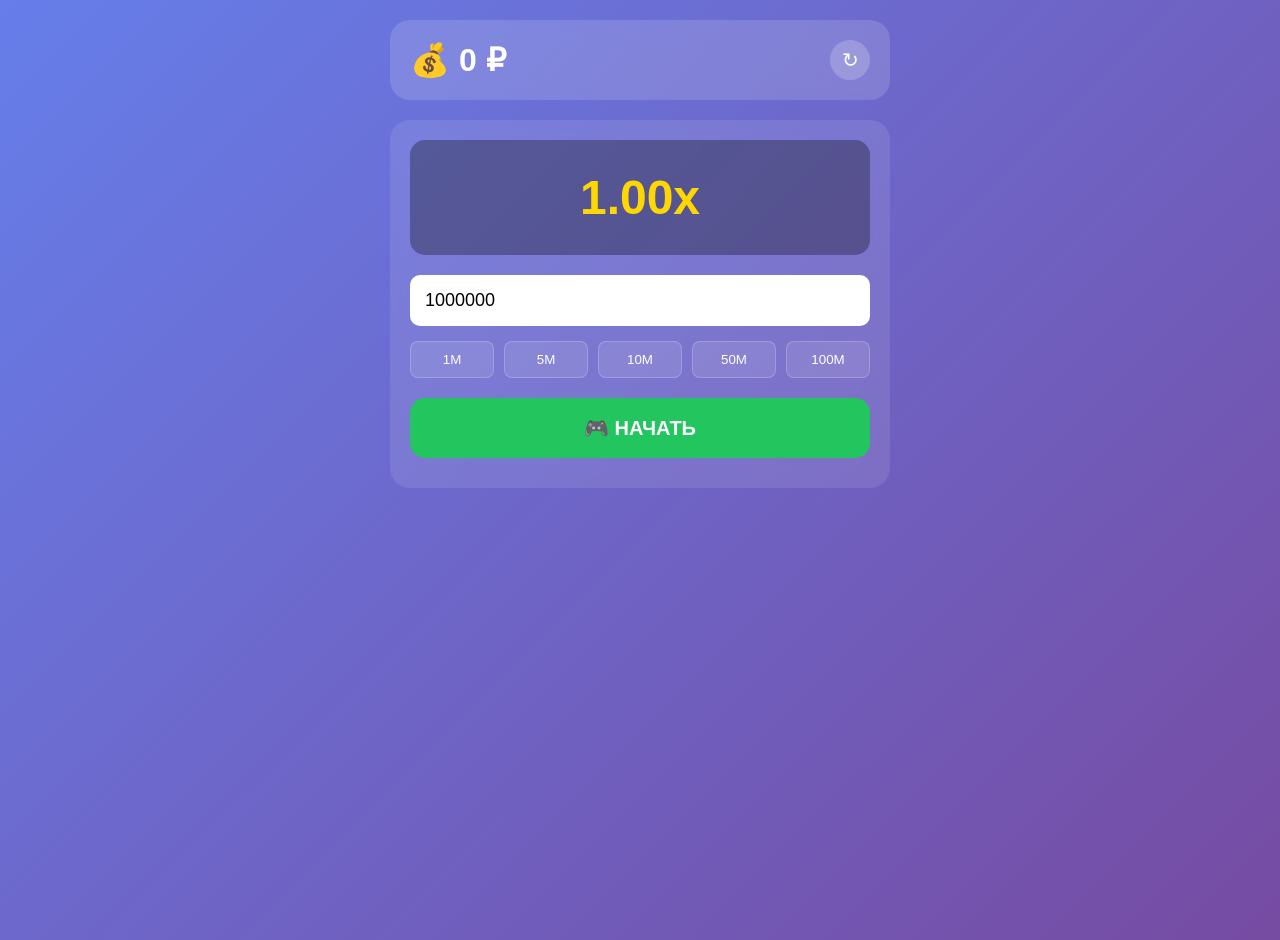
==== commit 19e05668: "Update crash.html" ====
--- a/crash.html
+++ b/crash.html
@@ -6,603 +6,244 @@
     <meta name="viewport" content="width=device-width, initial-scale=1.0">
     <script src="https://telegram.org/js/telegram-web-app.js"></script>
     <style>
-        * {
+        body {
             margin: 0;
-            padding: 0;
-            box-sizing: border-box;
-            font-family: -apple-system, BlinkMacSystemFont, 'Segoe UI', Roboto, Oxygen, Ubuntu, sans-serif;
-        }
-
-        body {
+            padding: 20px;
             background: linear-gradient(135deg, #667eea 0%, #764ba2 100%);
+            color: white;
+            font-family: -apple-system, BlinkMacSystemFont, 'Segoe UI', Roboto, sans-serif;
             min-height: 100vh;
-            padding: 16px;
-            color: white;
-        }
-
+        }
         .container {
             max-width: 500px;
             margin: 0 auto;
         }
-
-        /* Баланс */
         .balance-card {
-            background: rgba(255, 255, 255, 0.15);
+            background: rgba(255,255,255,0.15);
             backdrop-filter: blur(10px);
             border-radius: 20px;
             padding: 20px;
-            margin-bottom: 16px;
-            border: 1px solid rgba(255, 255, 255, 0.2);
-        }
-
-        .balance-title {
-            font-size: 14px;
-            opacity: 0.8;
-            margin-bottom: 8px;
-        }
-
+            margin-bottom: 20px;
+        }
         .balance-amount {
             font-size: 32px;
             font-weight: bold;
             display: flex;
+            justify-content: space-between;
             align-items: center;
-            gap: 12px;
-        }
-
+        }
         .refresh-btn {
-            background: rgba(255, 255, 255, 0.2);
+            background: rgba(255,255,255,0.2);
             border: none;
             color: white;
             width: 40px;
             height: 40px;
             border-radius: 50%;
+            font-size: 20px;
             cursor: pointer;
-            font-size: 20px;
-            transition: all 0.3s;
-        }
-
-        .refresh-btn:hover {
-            background: rgba(255, 255, 255, 0.3);
-            transform: rotate(180deg);
-        }
-
-        /* Игровое поле */
+        }
         .game-area {
-            background: rgba(255, 255, 255, 0.1);
+            background: rgba(255,255,255,0.1);
             backdrop-filter: blur(10px);
-            border-radius: 30px;
-            padding: 24px;
-            border: 1px solid rgba(255, 255, 255, 0.2);
-            margin-bottom: 16px;
-            position: relative;
-            overflow: hidden;
-        }
-
-        .canvas-container {
-            position: relative;
-            width: 100%;
-            height: 250px;
-            background: rgba(0, 0, 0, 0.3);
             border-radius: 20px;
-            overflow: hidden;
-            margin-bottom: 20px;
-        }
-
-        #gameCanvas {
-            width: 100%;
-            height: 100%;
-            display: block;
-        }
-
+            padding: 20px;
+        }
         .multiplier {
-            position: absolute;
-            top: 50%;
-            left: 50%;
-            transform: translate(-50%, -50%);
+            text-align: center;
             font-size: 48px;
             font-weight: bold;
             color: #ffd700;
-            text-shadow: 0 0 20px rgba(255, 215, 0, 0.5);
-            z-index: 10;
-        }
-
-        .players-stats {
-            background: rgba(0, 0, 0, 0.3);
+            padding: 30px;
+            background: rgba(0,0,0,0.3);
             border-radius: 15px;
+            margin-bottom: 20px;
+        }
+        .bet-input {
+            width: 100%;
             padding: 15px;
-            margin: 15px 0;
-        }
-
-        .players-title {
-            font-size: 16px;
-            font-weight: bold;
-            margin-bottom: 10px;
-            display: flex;
-            justify-content: space-between;
-        }
-
-        .players-list {
-            max-height: 150px;
-            overflow-y: auto;
-        }
-
-        .player-row {
-            display: flex;
-            justify-content: space-between;
-            padding: 8px;
-            border-bottom: 1px solid rgba(255, 255, 255, 0.1);
-            font-size: 14px;
-        }
-
-        .player-name {
-            color: #ffd700;
-        }
-
-        .player-bet {
-            color: #00ff87;
-        }
-
-        .player-status {
-            padding: 2px 8px;
-            border-radius: 12px;
-            font-size: 12px;
-        }
-
-        .status-playing {
-            background: #22c55e;
-            color: white;
-        }
-
-        .status-crashed {
-            background: #ef4444;
-            color: white;
-        }
-
-        .status-cashed {
-            background: #f59e0b;
-            color: white;
-        }
-
-        /* Ставка */
-        .bet-section {
-            margin: 20px 0;
-        }
-
-        .bet-input-group {
+            font-size: 18px;
+            border-radius: 10px;
+            border: none;
+            margin-bottom: 15px;
+            box-sizing: border-box;
+        }
+        .quick-bets {
             display: flex;
             gap: 10px;
-            margin-bottom: 15px;
-        }
-
-        .bet-input {
-            flex: 1;
-            background: rgba(255, 255, 255, 0.1);
-            border: 1px solid rgba(255, 255, 255, 0.2);
-            border-radius: 15px;
-            padding: 15px;
-            color: white;
-            font-size: 18px;
-            font-weight: bold;
-        }
-
-        .bet-input:focus {
-            outline: none;
-            border-color: #ffd700;
-        }
-
-        .quick-bets {
-            display: flex;
-            gap: 8px;
             flex-wrap: wrap;
-        }
-
+            margin-bottom: 20px;
+        }
         .quick-bet {
-            background: rgba(255, 255, 255, 0.1);
-            border: 1px solid rgba(255, 255, 255, 0.2);
-            border-radius: 12px;
-            padding: 10px 16px;
-            color: white;
-            font-size: 14px;
-            cursor: pointer;
-            transition: all 0.2s;
             flex: 1;
             min-width: 60px;
-        }
-
-        .quick-bet:hover {
-            background: rgba(255, 215, 0, 0.3);
-            border-color: #ffd700;
-        }
-
-        /* Кнопки управления */
-        .actions {
-            display: flex;
-            gap: 12px;
-            margin: 20px 0;
-        }
-
+            background: rgba(255,255,255,0.1);
+            border: 1px solid rgba(255,255,255,0.2);
+            border-radius: 8px;
+            padding: 10px;
+            color: white;
+            cursor: pointer;
+        }
         .play-btn, .cashout-btn {
-            flex: 1;
+            width: 100%;
             padding: 18px;
+            font-size: 20px;
+            font-weight: bold;
             border: none;
-            border-radius: 20px;
-            font-size: 18px;
-            font-weight: bold;
+            border-radius: 15px;
             cursor: pointer;
-            transition: all 0.3s;
-        }
-
+            margin-bottom: 10px;
+        }
         .play-btn {
-            background: linear-gradient(135deg, #22c55e, #16a34a);
-            color: white;
-            box-shadow: 0 10px 20px rgba(34, 197, 94, 0.3);
-        }
-
-        .play-btn:disabled {
-            opacity: 0.5;
-            cursor: not-allowed;
-        }
-
+            background: #22c55e;
+            color: white;
+        }
         .cashout-btn {
-            background: linear-gradient(135deg, #f59e0b, #d97706);
-            color: white;
-            box-shadow: 0 10px 20px rgba(245, 158, 11, 0.3);
+            background: #f59e0b;
+            color: white;
             display: none;
         }
-
-        .cashout-btn:hover {
-            transform: translateY(-2px);
-        }
-
-        /* Уведомления */
         .notification {
             position: fixed;
             top: 20px;
             left: 50%;
             transform: translateX(-50%) translateY(-100px);
-            background: rgba(0, 0, 0, 0.9);
+            background: rgba(0,0,0,0.9);
             color: white;
             padding: 15px 30px;
             border-radius: 50px;
-            font-weight: bold;
+            transition: transform 0.3s;
             z-index: 1000;
-            transition: transform 0.3s;
-            border: 1px solid rgba(255, 255, 255, 0.2);
-            backdrop-filter: blur(10px);
-        }
-
+        }
         .notification.show {
             transform: translateX(-50%) translateY(0);
         }
-
         .notification.error {
-            background: rgba(239, 68, 68, 0.9);
-        }
-
+            background: #ef4444;
+        }
         .notification.success {
-            background: rgba(34, 197, 94, 0.9);
-        }
-
-        .notification.warning {
-            background: rgba(245, 158, 11, 0.9);
-        }
-
-        /* Статистика */
-        .stats-grid {
-            display: grid;
-            grid-template-columns: 1fr 1fr;
-            gap: 10px;
-            margin-top: 15px;
-        }
-
-        .stat-item {
-            background: rgba(255, 255, 255, 0.05);
-            border-radius: 15px;
-            padding: 12px;
-            text-align: center;
-        }
-
-        .stat-label {
-            font-size: 12px;
-            opacity: 0.7;
-            margin-bottom: 5px;
-        }
-
-        .stat-value {
-            font-size: 18px;
-            font-weight: bold;
-            color: #ffd700;
-        }
-
-        /* История */
-        .history {
-            margin-top: 20px;
-            background: rgba(255, 255, 255, 0.05);
-            border-radius: 15px;
-            padding: 15px;
-        }
-
-        .history-title {
-            font-size: 16px;
-            font-weight: bold;
-            margin-bottom: 10px;
-        }
-
-        .history-list {
-            max-height: 100px;
-            overflow-y: auto;
-        }
-
-        .history-item {
-            display: flex;
-            justify-content: space-between;
-            padding: 5px;
-            font-size: 12px;
-            border-bottom: 1px solid rgba(255, 255, 255, 0.1);
-        }
-
-        .history-crash {
-            color: #ef4444;
-        }
-
-        .history-win {
-            color: #22c55e;
+            background: #22c55e;
         }
     </style>
 </head>
 <body>
     <div class="container">
-        <!-- Баланс -->
         <div class="balance-card">
-            <div class="balance-title">💰 ТВОЙ БАЛАНС</div>
             <div class="balance-amount">
-                <span id="balance">0</span> ₽
-                <button class="refresh-btn" onclick="refreshBalance()">↻</button>
+                <span>💰 <span id="balance">0</span> ₽</span>
+                <button class="refresh-btn" onclick="getBalance()">↻</button>
             </div>
         </div>
 
-        <!-- Игровое поле -->
         <div class="game-area">
-            <div class="canvas-container">
-                <canvas id="gameCanvas"></canvas>
-                <div class="multiplier" id="multiplier">1.00x</div>
+            <div class="multiplier" id="multiplier">1.00x</div>
+            
+            <input type="number" id="bet" class="bet-input" min="1000000" max="100000000" value="1000000" placeholder="Ставка">
+            
+            <div class="quick-bets">
+                <button class="quick-bet" onclick="setBet(1000000)">1M</button>
+                <button class="quick-bet" onclick="setBet(5000000)">5M</button>
+                <button class="quick-bet" onclick="setBet(10000000)">10M</button>
+                <button class="quick-bet" onclick="setBet(50000000)">50M</button>
+                <button class="quick-bet" onclick="setBet(100000000)">100M</button>
             </div>
-
-            <!-- Игроки онлайн -->
-            <div class="players-stats">
-                <div class="players-title">
-                    <span>👥 ИГРОКИ В ЭТОМ РАУНДЕ</span>
-                    <span id="playersCount">0</span>
-                </div>
-                <div class="players-list" id="playersList"></div>
-            </div>
-
-            <!-- Ставка -->
-            <div class="bet-section">
-                <div class="bet-input-group">
-                    <input type="number" id="bet" class="bet-input" min="1000000" max="100000000" value="1000000" placeholder="Ставка">
-                </div>
-
-                <div class="quick-bets">
-                    <div class="quick-bet" onclick="setBet(1000000)">1M</div>
-                    <div class="quick-bet" onclick="setBet(5000000)">5M</div>
-                    <div class="quick-bet" onclick="setBet(10000000)">10M</div>
-                    <div class="quick-bet" onclick="setBet(25000000)">25M</div>
-                    <div class="quick-bet" onclick="setBet(50000000)">50M</div>
-                    <div class="quick-bet" onclick="setBet(100000000)">100M</div>
-                </div>
-            </div>
-
-            <!-- Кнопки -->
-            <div class="actions">
-                <button class="play-btn" id="playBtn" onclick="startGame()">🎮 ИГРАТЬ</button>
-                <button class="cashout-btn" id="cashoutBtn" onclick="cashout()">💰 ЗАБРАТЬ</button>
-            </div>
-
-            <!-- Статистика раунда -->
-            <div class="stats-grid">
-                <div class="stat-item">
-                    <div class="stat-label">Игроков</div>
-                    <div class="stat-value" id="roundPlayers">0</div>
-                </div>
-                <div class="stat-item">
-                    <div class="stat-label">Общий банк</div>
-                    <div class="stat-value" id="totalBet">0</div>
-                </div>
-            </div>
-
-            <!-- История крашей -->
-            <div class="history">
-                <div class="history-title">📊 ИСТОРИЯ КРАШЕЙ</div>
-                <div class="history-list" id="historyList"></div>
-            </div>
+            
+            <button class="play-btn" id="playBtn" onclick="startGame()">🎮 НАЧАТЬ</button>
+            <button class="cashout-btn" id="cashoutBtn" onclick="cashout()">💰 ЗАБРАТЬ</button>
         </div>
     </div>
 
     <div class="notification" id="notification"></div>
 
     <script>
-        // Telegram Web App
         const tg = window.Telegram.WebApp;
         tg.expand();
         tg.ready();
 
-        // ===== ГЛОБАЛЬНЫЕ ПЕРЕМЕННЫЕ =====
         let balance = 0;
-        let username = tg.initDataUnsafe?.user?.username || 'Игрок';
-        let userId = tg.initDataUnsafe?.user?.id || 0;
-        
-        // Игровой цикл
         let gameActive = false;
         let gameInterval;
         let currentMultiplier = 1.00;
         let crashPoint;
         let currentBet = 0;
-        let hasCrashed = false;
-        
-        // Игроки в раунде
-        let roundPlayers = [];
-        let roundId = Date.now();
-        
-        // Canvas
-        const canvas = document.getElementById('gameCanvas');
-        const ctx = canvas.getContext('2d');
-        let steveX = -100;
-        let animationFrame;
-
-        // ===== ИНИЦИАЛИЗАЦИЯ =====
-        function init() {
-            resizeCanvas();
-            window.addEventListener('resize', resizeCanvas);
-            refreshBalance();
-            loadHistory();
-            
-            // Запускаем анимацию Стива
-            animateSteve();
-        }
-
-        function resizeCanvas() {
-            const container = document.querySelector('.canvas-container');
-            canvas.width = container.clientWidth;
-            canvas.height = container.clientHeight;
-            drawSteve();
-        }
-
-        // ===== АНИМАЦИЯ СТИВА =====
-        function drawSteve() {
-            ctx.clearRect(0, 0, canvas.width, canvas.height);
-            
-            // Рисуем Стива
-            ctx.save();
-            ctx.translate(steveX, canvas.height / 2);
-            
-            // Тело Стива
-            ctx.fillStyle = '#3d5d9e';
-            ctx.fillRect(-20, -30, 40, 60);
-            
-            // Голова
-            ctx.fillStyle = '#f9c8a1';
-            ctx.fillRect(-15, -45, 30, 30);
-            
-            // Зачарованные элитры
-            ctx.strokeStyle = '#ffd700';
-            ctx.lineWidth = 3;
-            ctx.shadowColor = '#ffd700';
-            ctx.shadowBlur = 10;
-            
-            // Левое крыло
-            ctx.beginPath();
-            ctx.moveTo(-20, -20);
-            ctx.lineTo(-50, -40);
-            ctx.lineTo(-50, 0);
-            ctx.closePath();
-            ctx.strokeStyle = '#ffd700';
-            ctx.stroke();
-            ctx.fillStyle = 'rgba(255, 215, 0, 0.2)';
-            ctx.fill();
-            
-            // Правое крыло
-            ctx.beginPath();
-            ctx.moveTo(20, -20);
-            ctx.lineTo(50, -40);
-            ctx.lineTo(50, 0);
-            ctx.closePath();
-            ctx.stroke();
-            ctx.fill();
-            
-            ctx.restore();
-            
-            // Анимация полета
-            steveX += 2;
-            if (steveX > canvas.width + 100) {
-                steveX = -100;
-            }
-            
-            animationFrame = requestAnimationFrame(drawSteve);
-        }
-
-        // ===== БАЛАНС =====
-        function refreshBalance() {
+
+        // ===== ПОЛУЧЕНИЕ БАЛАНСА =====
+        function getBalance() {
+            console.log("📱 Запрос баланса...");
             tg.sendData(JSON.stringify({
                 action: 'get_balance'
             }));
         }
 
-        function updateBalance(newBalance) {
-            balance = newBalance;
-            document.getElementById('balance').innerText = balance.toLocaleString();
-        }
-
-        // ===== СТАВКИ =====
-        function setBet(amount) {
-            document.getElementById('bet').value = amount;
-        }
+        // ===== ОБРАБОТКА ОТВЕТОВ ОТ БОТА =====
+        tg.onEvent('message', function(event) {
+            try {
+                const data = JSON.parse(event.data);
+                console.log("📩 Ответ от бота:", data);
+                
+                if (data.type === 'balance') {
+                    balance = data.balance;
+                    document.getElementById('balance').innerText = balance.toLocaleString();
+                    showNotification('✅ Баланс обновлен', 'success');
+                }
+                else if (data.type === 'error') {
+                    showNotification(data.message, 'error');
+                }
+                else if (data.type === 'bet_accepted') {
+                    balance = data.balance;
+                    document.getElementById('balance').innerText = balance.toLocaleString();
+                }
+                else if (data.type === 'win') {
+                    balance = data.balance;
+                    document.getElementById('balance').innerText = balance.toLocaleString();
+                    showNotification(`🎉 Выигрыш ${data.win.toLocaleString()} ₽`, 'success');
+                }
+            } catch(e) {
+                console.log("❌ Ошибка:", e);
+            }
+        });
 
         // ===== УВЕДОМЛЕНИЯ =====
         function showNotification(text, type = 'info') {
             const notification = document.getElementById('notification');
             notification.textContent = text;
             notification.className = 'notification show ' + type;
-            
             setTimeout(() => {
                 notification.classList.remove('show');
-            }, 3000);
-        }
-
-        // ===== ИГРОВАЯ ЛОГИКА =====
+            }, 2000);
+        }
+
+        // ===== СТАВКИ =====
+        function setBet(amount) {
+            document.getElementById('bet').value = amount;
+        }
+
+        // ===== ИГРА =====
         function startGame() {
             const bet = parseInt(document.getElementById('bet').value);
             
             // Проверки
             if (bet < 1000000) {
-                showNotification('❌ Минимальная ставка 1 000 000 ₽', 'error');
+                showNotification('❌ Минимум 1 000 000 ₽', 'error');
                 return;
             }
             if (bet > 100000000) {
-                showNotification('❌ Максимальная ставка 100 000 000 ₽', 'error');
+                showNotification('❌ Максимум 100 000 000 ₽', 'error');
                 return;
             }
             if (bet > balance) {
                 showNotification('❌ Недостаточно средств!', 'error');
                 return;
             }
-            
-            // Если игра уже идет - присоединяемся
-            if (gameActive) {
-                // Добавляем игрока в раунд
-                roundPlayers.push({
-                    id: userId,
-                    name: username,
-                    bet: bet,
-                    status: 'playing',
-                    cashedAt: 0
-                });
-                
-                updatePlayersList();
-                
-                showNotification(`✅ Вы присоединились! Ставка ${bet.toLocaleString()} ₽`, 'success');
-                return;
-            }
-            
-            // Новая игра
+
             currentBet = bet;
-            gameActive = true;
-            hasCrashed = false;
-            roundPlayers = [{
-                id: userId,
-                name: username,
-                bet: bet,
-                status: 'playing',
-                cashedAt: 0
-            }];
             
             // Отправляем ставку в бот
             tg.sendData(JSON.stringify({
                 action: 'start_crash',
                 bet: bet
             }));
-            
-            // Генерируем точку краша (7.85% шанс на 1.01x)
+
+            // Генерация краша
             if (Math.random() < 0.0785) {
                 crashPoint = 1.01;
             } else {
@@ -613,190 +254,67 @@
                 else if (r < 0.95) crashPoint = 4.52 + Math.random() * 3.0;
                 else crashPoint = 7.52 + Math.random() * 2.48;
             }
-            
+
+            // Запуск игры
+            gameActive = true;
             currentMultiplier = 1.00;
-            document.getElementById('multiplier').style.color = '#ffd700';
+            
             document.getElementById('playBtn').style.display = 'none';
             document.getElementById('cashoutBtn').style.display = 'block';
-            
-            updatePlayersList();
-            startGameLoop();
-        }
-
-        function startGameLoop() {
+            document.getElementById('multiplier').style.color = '#ffd700';
+            
+            // Локально списываем для отображения
+            balance -= bet;
+            document.getElementById('balance').innerText = balance.toLocaleString();
+
+            // Игровой цикл
             gameInterval = setInterval(() => {
                 if (!gameActive) return;
                 
                 currentMultiplier += 0.01;
                 document.getElementById('multiplier').innerText = currentMultiplier.toFixed(2) + 'x';
                 
-                // Проверяем краш
-                if (currentMultiplier >= crashPoint && !hasCrashed) {
-                    crash();
+                if (currentMultiplier >= crashPoint) {
+                    gameActive = false;
+                    clearInterval(gameInterval);
+                    
+                    document.getElementById('multiplier').style.color = '#ef4444';
+                    document.getElementById('playBtn').style.display = 'block';
+                    document.getElementById('cashoutBtn').style.display = 'none';
+                    
+                    showNotification(`💥 Краш! Проигрыш ${currentBet.toLocaleString()} ₽`, 'error');
+                    
+                    // Обновляем баланс
+                    setTimeout(getBalance, 1000);
                 }
             }, 100);
         }
 
-        function crash() {
-            hasCrashed = true;
+        // ===== ЗАБРАТЬ ВЫИГРЫШ =====
+        function cashout() {
+            if (!gameActive) return;
+            
             gameActive = false;
             clearInterval(gameInterval);
             
-            document.getElementById('multiplier').style.color = '#ef4444';
-            document.getElementById('playBtn').style.display = 'block';
-            document.getElementById('cashoutBtn').style.display = 'none';
-            
-            // Обновляем статусы игроков
-            roundPlayers.forEach(player => {
-                if (player.status === 'playing') {
-                    player.status = 'crashed';
-                    
-                    // Отправляем инфу о проигрыше (кроме текущего игрока)
-                    if (player.id !== userId) {
-                        showNotification(`💥 ${player.name} проиграл ${player.bet.toLocaleString()} ₽`, 'error');
-                    }
-                }
-            });
-            
-            // Для текущего игрока
-            const currentPlayer = roundPlayers.find(p => p.id === userId);
-            if (currentPlayer && currentPlayer.status === 'crashed') {
-                showNotification(`💥 Вы проиграли ${currentBet.toLocaleString()} ₽`, 'error');
-            }
-            
-            updatePlayersList();
-            addToHistory(crashPoint.toFixed(2));
-            
-            // Обновляем баланс
-            setTimeout(refreshBalance, 1000);
-        }
-
-        function cashout() {
-            if (!gameActive || hasCrashed) return;
-            
-            const currentPlayer = roundPlayers.find(p => p.id === userId);
-            if (!currentPlayer) return;
-            
-            currentPlayer.status = 'cashed';
-            currentPlayer.cashedAt = currentMultiplier;
-            
-            const win = Math.floor(currentPlayer.bet * currentMultiplier);
-            
-            // Отправляем выигрыш в бот
+            const win = Math.floor(currentBet * currentMultiplier);
+            
             tg.sendData(JSON.stringify({
                 action: 'cashout_crash',
                 win: win
             }));
             
-            showNotification(`🎉 Вы выиграли ${win.toLocaleString()} ₽ (${currentMultiplier.toFixed(2)}x)`, 'success');
-            
-            // Если все игроки вышли или проиграли
-            const allFinished = roundPlayers.every(p => p.status !== 'playing');
-            if (allFinished) {
-                gameActive = false;
-                clearInterval(gameInterval);
-                document.getElementById('playBtn').style.display = 'block';
-                document.getElementById('cashoutBtn').style.display = 'none';
-            }
-            
-            updatePlayersList();
-        }
-
-        // ===== СПИСОК ИГРОКОВ =====
-        function updatePlayersList() {
-            const listElement = document.getElementById('playersList');
-            const countElement = document.getElementById('playersCount');
-            const totalBetElement = document.getElementById('totalBet');
-            
-            listElement.innerHTML = '';
-            
-            let totalBet = 0;
-            roundPlayers.forEach(player => {
-                totalBet += player.bet;
-                
-                const row = document.createElement('div');
-                row.className = 'player-row';
-                
-                let statusClass = '';
-                let statusText = '';
-                
-                switch(player.status) {
-                    case 'playing':
-                        statusClass = 'status-playing';
-                        statusText = '🎮 Играет';
-                        break;
-                    case 'crashed':
-                        statusClass = 'status-crashed';
-                        statusText = '💥 Краш';
-                        break;
-                    case 'cashed':
-                        statusClass = 'status-cashed';
-                        statusText = `💰 ${player.cashedAt.toFixed(2)}x`;
-                        break;
-                }
-                
-                row.innerHTML = `
-                    <span class="player-name">${player.name}</span>
-                    <span class="player-bet">${player.bet.toLocaleString()} ₽</span>
-                    <span class="player-status ${statusClass}">${statusText}</span>
-                `;
-                
-                listElement.appendChild(row);
-            });
-            
-            countElement.innerText = roundPlayers.length;
-            document.getElementById('roundPlayers').innerText = roundPlayers.length;
-            totalBetElement.innerText = totalBet.toLocaleString() + ' ₽';
-        }
-
-        // ===== ИСТОРИЯ =====
-        function addToHistory(crashPoint) {
-            const historyList = document.getElementById('historyList');
-            const item = document.createElement('div');
-            item.className = 'history-item';
-            item.innerHTML = `
-                <span class="history-crash">💥 ${crashPoint}x</span>
-                <span>${new Date().toLocaleTimeString()}</span>
-            `;
-            historyList.prepend(item);
-            
-            if (historyList.children.length > 10) {
-                historyList.removeChild(historyList.lastChild);
-            }
-        }
-
-        function loadHistory() {
-            // Загружаем историю из localStorage
-            const saved = localStorage.getItem('crash_history');
-            if (saved) {
-                const history = JSON.parse(saved);
-                history.forEach(point => addToHistory(point));
-            }
-        }
-
-        // ===== ОБРАБОТКА СООБЩЕНИЙ ОТ БОТА =====
-        tg.onEvent('message', function(event) {
-            try {
-                const data = JSON.parse(event.data);
-                console.log('📩 От бота:', data);
-                
-                if (data.type === 'balance') {
-                    updateBalance(data.balance);
-                } else if (data.type === 'error') {
-                    showNotification(data.message, 'error');
-                } else if (data.type === 'bet_accepted') {
-                    updateBalance(data.balance);
-                } else if (data.type === 'win') {
-                    updateBalance(data.balance);
-                }
-            } catch(e) {
-                console.error('❌ Ошибка:', e);
-            }
-        });
-
-        // ===== ЗАПУСК =====
-        init();
-        refreshBalance();
+            document.getElementById('playBtn').style.display = 'block';
+            document.getElementById('cashoutBtn').style.display = 'none';
+            document.getElementById('multiplier').style.color = '#22c55e';
+            
+            // Локально добавляем выигрыш
+            balance += win;
+            document.getElementById('balance').innerText = balance.toLocaleString();
+        }
+
+        // ===== ЗАПРОС БАЛАНСА ПРИ ЗАГРУЗКЕ =====
+        setTimeout(getBalance, 500);
     </script>
 </body>
 </html>
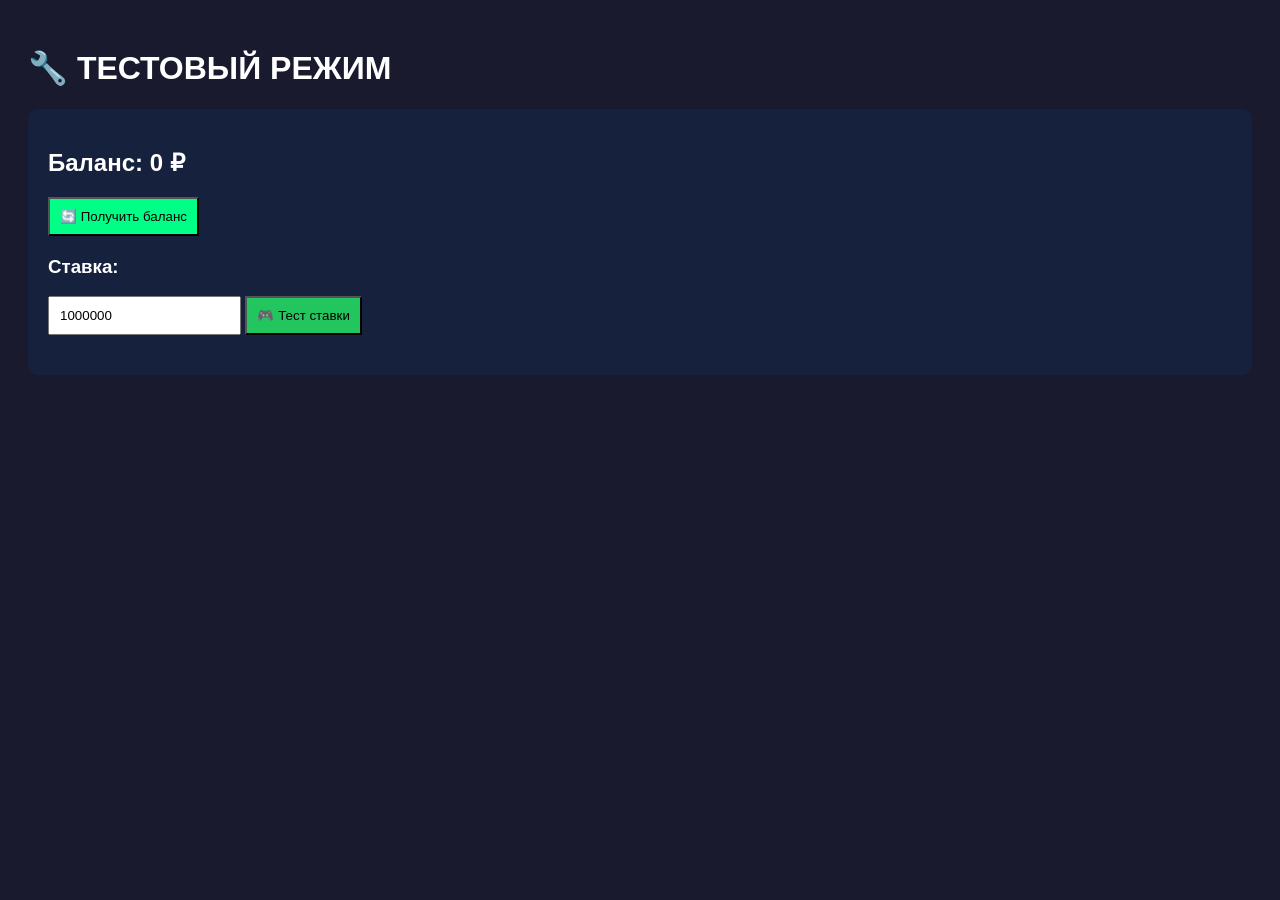
==== commit ab9b116c: "Update crash.html" ====
--- a/crash.html
+++ b/crash.html
@@ -5,316 +5,68 @@
     <title>💥 Crash Game</title>
     <meta name="viewport" content="width=device-width, initial-scale=1.0">
     <script src="https://telegram.org/js/telegram-web-app.js"></script>
-    <style>
-        body {
-            margin: 0;
-            padding: 20px;
-            background: linear-gradient(135deg, #667eea 0%, #764ba2 100%);
-            color: white;
-            font-family: -apple-system, BlinkMacSystemFont, 'Segoe UI', Roboto, sans-serif;
-            min-height: 100vh;
-        }
-        .container {
-            max-width: 500px;
-            margin: 0 auto;
-        }
-        .balance-card {
-            background: rgba(255,255,255,0.15);
-            backdrop-filter: blur(10px);
-            border-radius: 20px;
-            padding: 20px;
-            margin-bottom: 20px;
-        }
-        .balance-amount {
-            font-size: 32px;
-            font-weight: bold;
-            display: flex;
-            justify-content: space-between;
-            align-items: center;
-        }
-        .refresh-btn {
-            background: rgba(255,255,255,0.2);
-            border: none;
-            color: white;
-            width: 40px;
-            height: 40px;
-            border-radius: 50%;
-            font-size: 20px;
-            cursor: pointer;
-        }
-        .game-area {
-            background: rgba(255,255,255,0.1);
-            backdrop-filter: blur(10px);
-            border-radius: 20px;
-            padding: 20px;
-        }
-        .multiplier {
-            text-align: center;
-            font-size: 48px;
-            font-weight: bold;
-            color: #ffd700;
-            padding: 30px;
-            background: rgba(0,0,0,0.3);
-            border-radius: 15px;
-            margin-bottom: 20px;
-        }
-        .bet-input {
-            width: 100%;
-            padding: 15px;
-            font-size: 18px;
-            border-radius: 10px;
-            border: none;
-            margin-bottom: 15px;
-            box-sizing: border-box;
-        }
-        .quick-bets {
-            display: flex;
-            gap: 10px;
-            flex-wrap: wrap;
-            margin-bottom: 20px;
-        }
-        .quick-bet {
-            flex: 1;
-            min-width: 60px;
-            background: rgba(255,255,255,0.1);
-            border: 1px solid rgba(255,255,255,0.2);
-            border-radius: 8px;
-            padding: 10px;
-            color: white;
-            cursor: pointer;
-        }
-        .play-btn, .cashout-btn {
-            width: 100%;
-            padding: 18px;
-            font-size: 20px;
-            font-weight: bold;
-            border: none;
-            border-radius: 15px;
-            cursor: pointer;
-            margin-bottom: 10px;
-        }
-        .play-btn {
-            background: #22c55e;
-            color: white;
-        }
-        .cashout-btn {
-            background: #f59e0b;
-            color: white;
-            display: none;
-        }
-        .notification {
-            position: fixed;
-            top: 20px;
-            left: 50%;
-            transform: translateX(-50%) translateY(-100px);
-            background: rgba(0,0,0,0.9);
-            color: white;
-            padding: 15px 30px;
-            border-radius: 50px;
-            transition: transform 0.3s;
-            z-index: 1000;
-        }
-        .notification.show {
-            transform: translateX(-50%) translateY(0);
-        }
-        .notification.error {
-            background: #ef4444;
-        }
-        .notification.success {
-            background: #22c55e;
-        }
-    </style>
 </head>
-<body>
-    <div class="container">
-        <div class="balance-card">
-            <div class="balance-amount">
-                <span>💰 <span id="balance">0</span> ₽</span>
-                <button class="refresh-btn" onclick="getBalance()">↻</button>
-            </div>
+<body style="background: #1a1a2e; color: white; padding: 20px; font-family: Arial;">
+    <h1>🔧 ТЕСТОВЫЙ РЕЖИМ</h1>
+    
+    <div style="background: #16213e; padding: 20px; border-radius: 10px;">
+        <h2>Баланс: <span id="balance">0</span> ₽</h2>
+        <button onclick="testBalance()" style="padding: 10px; background: #00ff87;">🔄 Получить баланс</button>
+        
+        <div style="margin-top: 20px;">
+            <h3>Ставка:</h3>
+            <input type="number" id="bet" value="1000000" style="padding: 10px;">
+            <button onclick="testBet()" style="padding: 10px; background: #22c55e;">🎮 Тест ставки</button>
         </div>
-
-        <div class="game-area">
-            <div class="multiplier" id="multiplier">1.00x</div>
-            
-            <input type="number" id="bet" class="bet-input" min="1000000" max="100000000" value="1000000" placeholder="Ставка">
-            
-            <div class="quick-bets">
-                <button class="quick-bet" onclick="setBet(1000000)">1M</button>
-                <button class="quick-bet" onclick="setBet(5000000)">5M</button>
-                <button class="quick-bet" onclick="setBet(10000000)">10M</button>
-                <button class="quick-bet" onclick="setBet(50000000)">50M</button>
-                <button class="quick-bet" onclick="setBet(100000000)">100M</button>
-            </div>
-            
-            <button class="play-btn" id="playBtn" onclick="startGame()">🎮 НАЧАТЬ</button>
-            <button class="cashout-btn" id="cashoutBtn" onclick="cashout()">💰 ЗАБРАТЬ</button>
-        </div>
+        
+        <div style="margin-top: 20px;" id="log"></div>
     </div>
-
-    <div class="notification" id="notification"></div>
 
     <script>
         const tg = window.Telegram.WebApp;
         tg.expand();
         tg.ready();
 
-        let balance = 0;
-        let gameActive = false;
-        let gameInterval;
-        let currentMultiplier = 1.00;
-        let crashPoint;
-        let currentBet = 0;
+        function addLog(text) {
+            const log = document.getElementById('log');
+            log.innerHTML = '<p style="color: #00ff87">✅ ' + text + '</p>' + log.innerHTML;
+        }
 
-        // ===== ПОЛУЧЕНИЕ БАЛАНСА =====
-        function getBalance() {
-            console.log("📱 Запрос баланса...");
+        function testBalance() {
+            addLog('📤 Отправляем запрос баланса...');
             tg.sendData(JSON.stringify({
                 action: 'get_balance'
             }));
         }
 
-        // ===== ОБРАБОТКА ОТВЕТОВ ОТ БОТА =====
-        tg.onEvent('message', function(event) {
-            try {
-                const data = JSON.parse(event.data);
-                console.log("📩 Ответ от бота:", data);
-                
-                if (data.type === 'balance') {
-                    balance = data.balance;
-                    document.getElementById('balance').innerText = balance.toLocaleString();
-                    showNotification('✅ Баланс обновлен', 'success');
-                }
-                else if (data.type === 'error') {
-                    showNotification(data.message, 'error');
-                }
-                else if (data.type === 'bet_accepted') {
-                    balance = data.balance;
-                    document.getElementById('balance').innerText = balance.toLocaleString();
-                }
-                else if (data.type === 'win') {
-                    balance = data.balance;
-                    document.getElementById('balance').innerText = balance.toLocaleString();
-                    showNotification(`🎉 Выигрыш ${data.win.toLocaleString()} ₽`, 'success');
-                }
-            } catch(e) {
-                console.log("❌ Ошибка:", e);
-            }
-        });
-
-        // ===== УВЕДОМЛЕНИЯ =====
-        function showNotification(text, type = 'info') {
-            const notification = document.getElementById('notification');
-            notification.textContent = text;
-            notification.className = 'notification show ' + type;
-            setTimeout(() => {
-                notification.classList.remove('show');
-            }, 2000);
-        }
-
-        // ===== СТАВКИ =====
-        function setBet(amount) {
-            document.getElementById('bet').value = amount;
-        }
-
-        // ===== ИГРА =====
-        function startGame() {
+        function testBet() {
             const bet = parseInt(document.getElementById('bet').value);
-            
-            // Проверки
-            if (bet < 1000000) {
-                showNotification('❌ Минимум 1 000 000 ₽', 'error');
-                return;
-            }
-            if (bet > 100000000) {
-                showNotification('❌ Максимум 100 000 000 ₽', 'error');
-                return;
-            }
-            if (bet > balance) {
-                showNotification('❌ Недостаточно средств!', 'error');
-                return;
-            }
-
-            currentBet = bet;
-            
-            // Отправляем ставку в бот
+            addLog('📤 Отправляем ставку: ' + bet);
             tg.sendData(JSON.stringify({
                 action: 'start_crash',
                 bet: bet
             }));
-
-            // Генерация краша
-            if (Math.random() < 0.0785) {
-                crashPoint = 1.01;
-            } else {
-                const r = Math.random();
-                if (r < 0.3) crashPoint = 1.02 + Math.random() * 0.5;
-                else if (r < 0.6) crashPoint = 1.52 + Math.random() * 1.0;
-                else if (r < 0.8) crashPoint = 2.52 + Math.random() * 2.0;
-                else if (r < 0.95) crashPoint = 4.52 + Math.random() * 3.0;
-                else crashPoint = 7.52 + Math.random() * 2.48;
-            }
-
-            // Запуск игры
-            gameActive = true;
-            currentMultiplier = 1.00;
-            
-            document.getElementById('playBtn').style.display = 'none';
-            document.getElementById('cashoutBtn').style.display = 'block';
-            document.getElementById('multiplier').style.color = '#ffd700';
-            
-            // Локально списываем для отображения
-            balance -= bet;
-            document.getElementById('balance').innerText = balance.toLocaleString();
-
-            // Игровой цикл
-            gameInterval = setInterval(() => {
-                if (!gameActive) return;
-                
-                currentMultiplier += 0.01;
-                document.getElementById('multiplier').innerText = currentMultiplier.toFixed(2) + 'x';
-                
-                if (currentMultiplier >= crashPoint) {
-                    gameActive = false;
-                    clearInterval(gameInterval);
-                    
-                    document.getElementById('multiplier').style.color = '#ef4444';
-                    document.getElementById('playBtn').style.display = 'block';
-                    document.getElementById('cashoutBtn').style.display = 'none';
-                    
-                    showNotification(`💥 Краш! Проигрыш ${currentBet.toLocaleString()} ₽`, 'error');
-                    
-                    // Обновляем баланс
-                    setTimeout(getBalance, 1000);
-                }
-            }, 100);
         }
 
-        // ===== ЗАБРАТЬ ВЫИГРЫШ =====
-        function cashout() {
-            if (!gameActive) return;
-            
-            gameActive = false;
-            clearInterval(gameInterval);
-            
-            const win = Math.floor(currentBet * currentMultiplier);
-            
-            tg.sendData(JSON.stringify({
-                action: 'cashout_crash',
-                win: win
-            }));
-            
-            document.getElementById('playBtn').style.display = 'block';
-            document.getElementById('cashoutBtn').style.display = 'none';
-            document.getElementById('multiplier').style.color = '#22c55e';
-            
-            // Локально добавляем выигрыш
-            balance += win;
-            document.getElementById('balance').innerText = balance.toLocaleString();
-        }
+        // Слушаем ответы от бота
+        tg.onEvent('message', function(event) {
+            try {
+                const data = JSON.parse(event.data);
+                addLog('📩 Получен ответ: ' + JSON.stringify(data));
+                
+                if (data.type === 'balance') {
+                    document.getElementById('balance').innerText = data.balance;
+                    addLog('💰 Баланс обновлен: ' + data.balance);
+                } else if (data.type === 'error') {
+                    addLog('❌ Ошибка: ' + data.message);
+                }
+            } catch(e) {
+                addLog('❌ Ошибка парсинга: ' + e);
+            }
+        });
 
-        // ===== ЗАПРОС БАЛАНСА ПРИ ЗАГРУЗКЕ =====
-        setTimeout(getBalance, 500);
+        // Запрашиваем баланс при загрузке
+        setTimeout(testBalance, 1000);
     </script>
 </body>
 </html>
